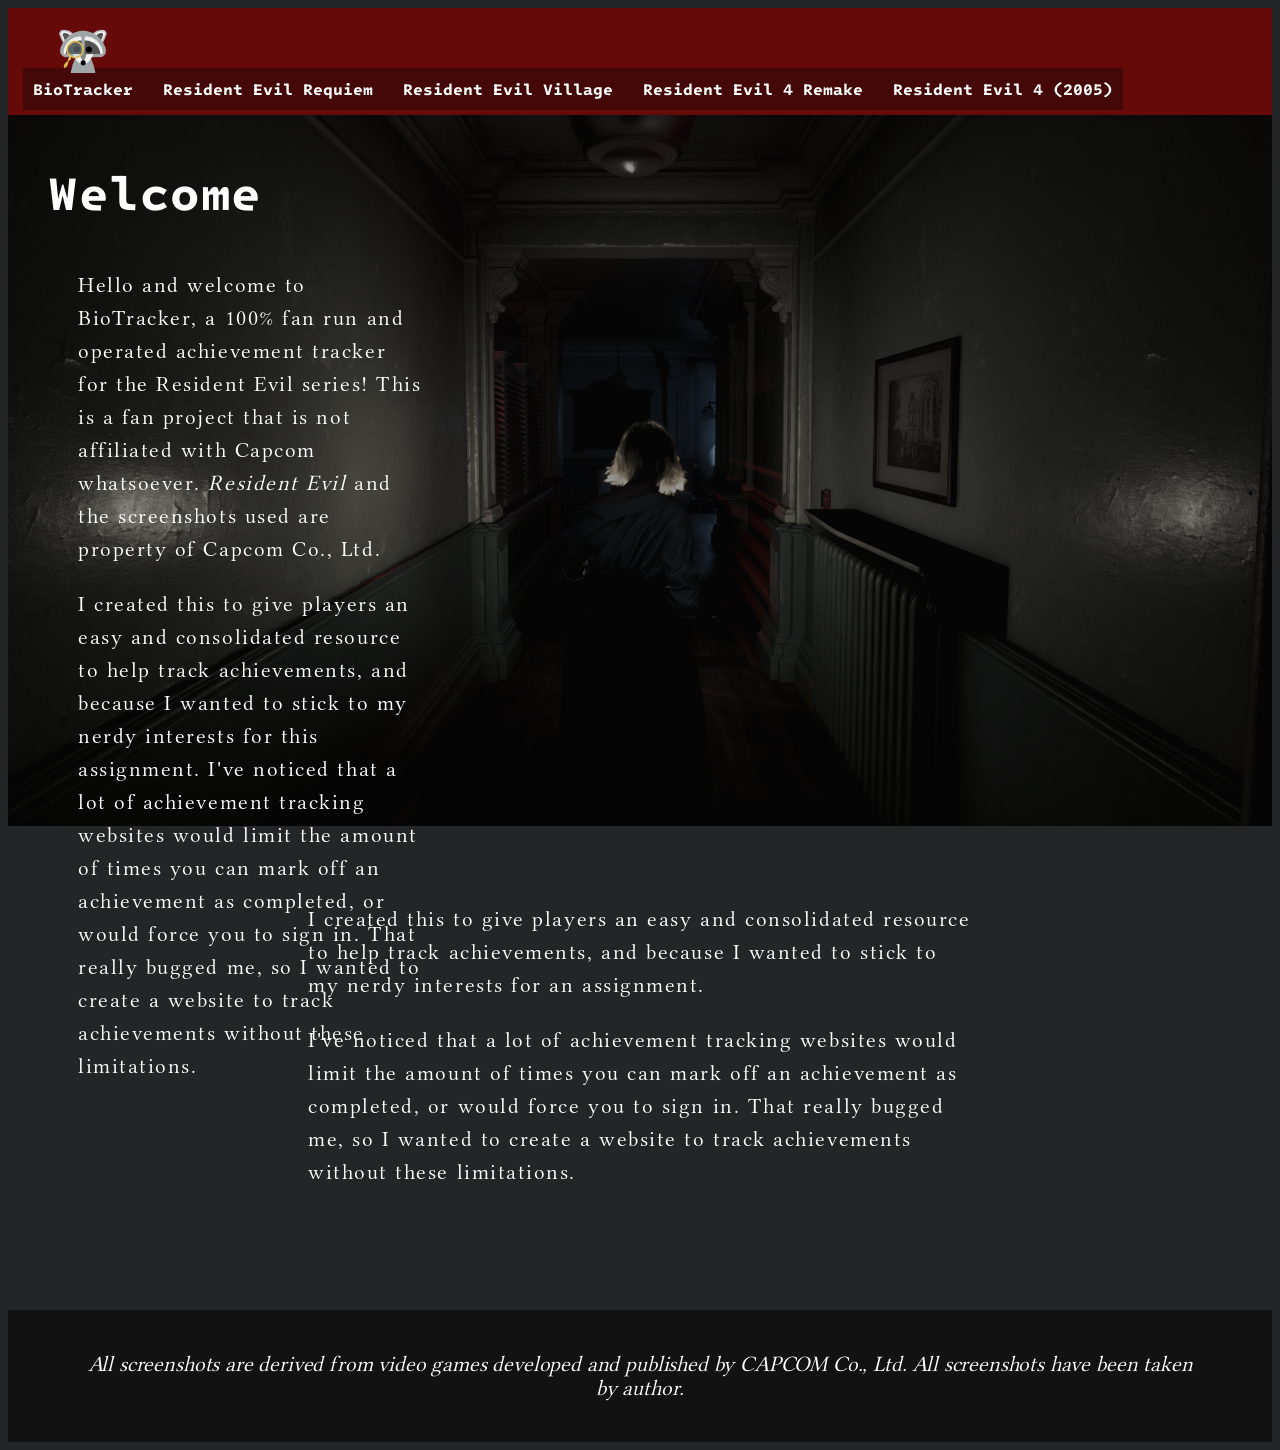
==== index.html @ b5e16012 "Added custom CSS style for improved layout and design in BioTracker, began with index.html" ====
<!doctype html>
<html lang="en">

<head>
    <meta charset="utf-8">
    <title>BioTracker - Home</title>
    <meta name="description" content="Resident Evil Achievement Tracker">
    <meta name="author" content="Emma Delbue">
    <link rel="stylesheet" href="style.css" />
    <link rel="icon" type="image/png" href="favicon_io/favicon.ico">
    <link rel="apple-touch-icon" sizes="180x180" href="/apple-touch-icon.png">
    <link rel="icon" type="image/png" sizes="32x32" href="/favicon-32x32.png">
    <link rel="icon" type="image/png" sizes="16x16" href="/favicon-16x16.png">
    <link rel="manifest" href="/site.webmanifest">
    <link rel="preconnect" href="https://fonts.googleapis.com">
    <link rel="preconnect" href="https://fonts.gstatic.com" crossorigin>
    <link
        href="https://fonts.googleapis.com/css2?family=Intel+One+Mono:ital,wght@0,300..700;1,300..700&family=Libertinus+Serif+Display&display=swap"
        rel="stylesheet">
    <link rel="preconnect" href="https://fonts.googleapis.com">
    <link rel="preconnect" href="https://fonts.gstatic.com" crossorigin>
    <link href="https://fonts.googleapis.com/css2?family=Intel+One+Mono:ital,wght@0,300..700;1,300..700&display=swap"
        rel="stylesheet">
</head>

<body>
    <header>
        <nav>
            <a href="index.html">
                <div class="image-container">
                    <img src="img/D4W Logo-02.png" alt="Home" width="50" height="50" title="Biotracker Home">
                    <div class="text-overlay">BioTracker</div>
                </div>
            </a>
            <a href="rerequiem.html">
                Resident Evil Requiem
            </a>
            <a href="revillage.html">
                Resident Evil Village
            </a>
            <a href="re4remake.html">
                Resident Evil 4 Remake
            </a>
            <a href="re4original.html">
                Resident Evil 4 (2005)
            </a>
        </nav>
    </header>
    <main>

        <div class="image-welcome">
            <img src="img/Index_Display.png" alt="Background description">
            <div class="text-welcome">
                <h2>Welcome</h2>
                <div class="welcome">
                    <p>Hello and welcome to BioTracker, a 100% fan run and operated achievement tracker for the Resident
                        Evil
                        series! This is a fan project that is not affiliated with Capcom whatsoever. <em>Resident
                            Evil</em> and
                        the
                        screenshots used are property of Capcom Co., Ltd.</p>
                    <p>I created this to give players an easy and consolidated resource to help track achievements, and
                        because
                        I
                        wanted to stick to my nerdy interests for this assignment. I've noticed that a lot of
                        achievement
                        tracking
                        websites would limit the amount of times you can mark off an achievement as completed, or would
                        force
                        you to
                        sign in. That really bugged me, so I wanted to create a website to track achievements without
                        these
                        limitations.</p>
                </div>
            </div>
        </div>
        <div class="explanation">
            <p>I created this to give players an easy and consolidated resource to help track achievements, and
                because
                I wanted to stick to my nerdy interests for an assignment.
            </p>
            <p>I've noticed that a lot of achievement tracking websites would limit the amount of times you can
                mark
                off an achievement as completed, or would force you to sign in. That really bugged me, so I
                wanted to
                create a website to track achievements without these limitations.</p>
        </div>
    </main>
    <footer>
        <div class="footer">
            <p>All screenshots are derived from video games developed and published by CAPCOM Co., Ltd.
                All screenshots have been taken by author.</p>
        </div>
    </footer>
</body>
---- style.css ----
/* your styles will go here!! */
html,
body {
    background-color: #242526;
    color: #ffffff;
    min-height: 100%;
    max-width: 100%;
}

header {
    background-color: #650909;
    border: 15px solid #650909;
    display: flex;
    justify-content: space-between;
    align-items: left;
    font-family: "Intel One Mono", monospace;
    font-optical-sizing: auto;
    font-weight: 700;
    font-style: normal;
}

/* Unvisited link */
a:link {
    color: white;
    border: 10px solid #450808;
    background-color: #450808;
    text-decoration: none;
    text-align: center;

}

/* Visited link */
a:visited {
    color: white;
    border: 10px solid #450808;
    text-decoration: none;
    text-align: center;

}

/* Keyboard focus state */
a:focus {
    color: #535453;
    border: 10px solid #d7bd5e;
    background-color: #d7bd5e;
    text-decoration: none;
    text-align: center;

}

/* Mouse hover state */
a:hover {
    color: #535453;
    border: 10px solid #d7bd5e;
    background-color: #d7bd5e;
    text-decoration: none;
    text-align: center;

}

/* Clicking state */
a:active {
    color: #535453;
    border: 10px solid #200303;
    background-color: #200303;
    border-radius: 5px;
    text-decoration: none;
    text-align: center;
}

.text-welcome {
    position: absolute;
    top: 0;
    left: 0;
    width: 100%;
    height: 100%;
    display: flex-start;
    justify-content: center;
    align-items: left;
    background-color: rgba(0, 0, 0, 0.4);
    color: white;
    padding: 0px 800px 20px 20px;
    box-sizing: border-box;
    font-family: "Libertinus Serif Display";
    font-size: 22px;
    font-style: normal;
    font-weight: 400;
    line-height: 33px;
    letter-spacing: 1.54px;
}

.explanation {
    font-family: "Libertinus Serif Display";
    font-size: 22px;
    font-style: normal;
    font-weight: 400;
    line-height: 33px;
    letter-spacing: 1.54px;
    padding: 50px 250px 100px 250px;
}

.image-container {
    position: relative;
    display: inline-block;
    text-decoration: none;
}

.image-welcome {
    position: relative;
    display: inline-block;
    width: 100%;
}

.image-welcome img {
    width: 100%;
    height: auto;
    display: block;

}

.footer {
    padding: 20px 20px 20px 20px;
    text-align: center;
    background-color: #00000080;
    font-family: "Intel One Mono";
    font-size: 16px;
    font-style: italic;
    font-weight: 300;
    line-height: 24px;
    letter-spacing: -0.16px;
    color: var(--white, #FFF);
}

h1 {
    font-family: "Intel One Mono", monospace;
    font-optical-sizing: auto;
    font-weight: 700;
    font-style: normal;
    font-size: 64px;
    padding: 20px;
}

h2 {
    font-family: "Intel One Mono", monospace;
    font-optical-sizing: auto;
    font-weight: 700;
    font-style: normal;
    font-size: 48px;
    padding: 20px;
}

p {
    font-family: "Libertinus Serif Display", system-ui;
    font-size: 22px;
    padding: 0px 50px 0px 50px;
}
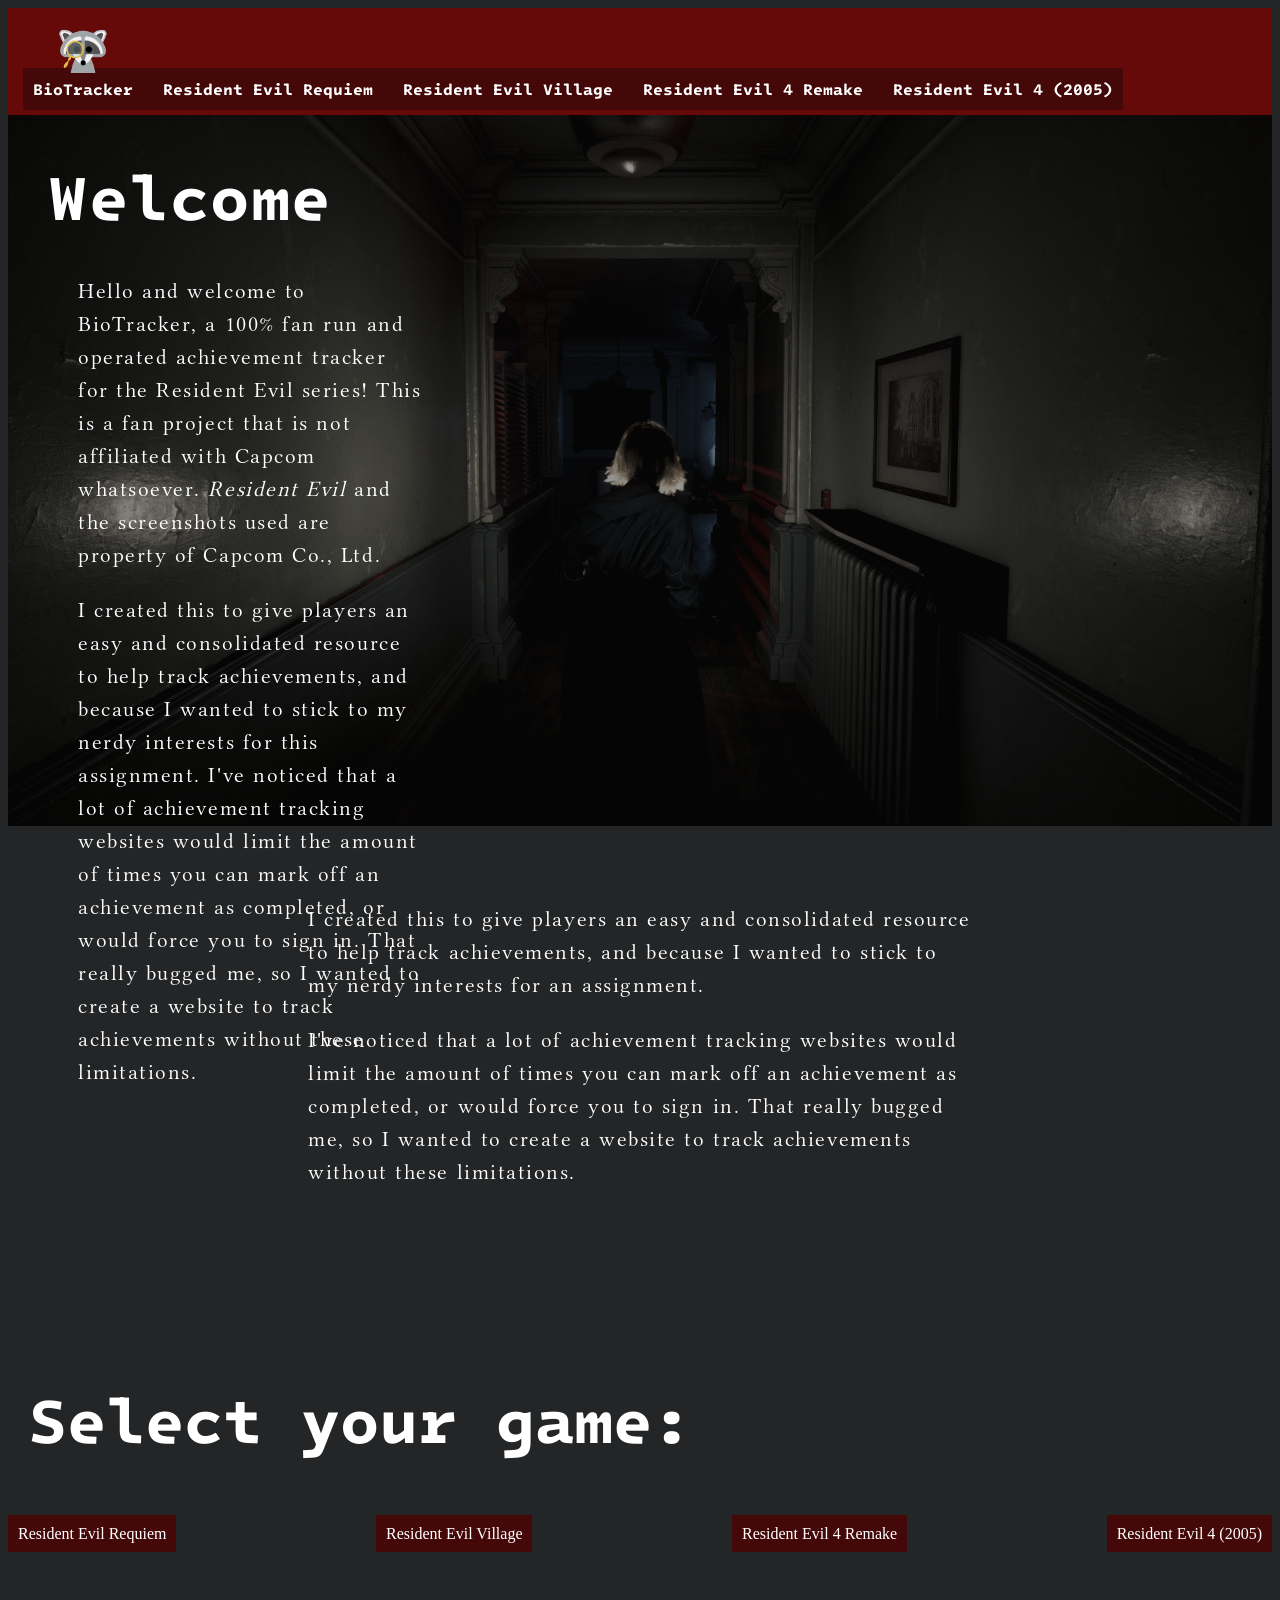
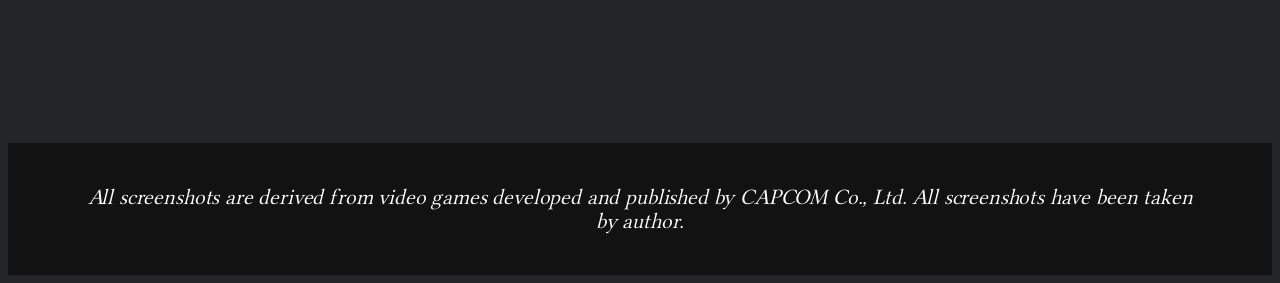
==== commit 7a706841: "Updated all stylesheet links to use local style.css, improved header layout for all HTML pages, adju" ====
--- a/index.html
+++ b/index.html
@@ -51,7 +51,7 @@
         <div class="image-welcome">
             <img src="img/Index_Display.png" alt="Background description">
             <div class="text-welcome">
-                <h2>Welcome</h2>
+                <h1>Welcome</h1>
                 <div class="welcome">
                     <p>Hello and welcome to BioTracker, a 100% fan run and operated achievement tracker for the Resident
                         Evil
@@ -85,6 +85,29 @@
                 wanted to
                 create a website to track achievements without these limitations.</p>
         </div>
+        <h1>Select your game:</h1>
+        <div class='container' id='flex'>
+            <div class='box'>
+                <a href="rerequiem.html">
+                    Resident Evil Requiem
+                </a>
+            </div>
+            <div class='box'>
+                <a href="revillage.html">
+                    Resident Evil Village
+                </a>
+            </div>
+            <div class='box'>
+                <a href="re4remake.html">
+                    Resident Evil 4 Remake
+                </a>
+            </div>
+            <div class='box'>
+                <a href="re4original.html">
+                    Resident Evil 4 (2005)
+                </a>
+            </div>
+        </div>
     </main>
     <footer>
         <div class="footer">
--- a/style.css
+++ b/style.css
@@ -10,9 +10,10 @@
 header {
     background-color: #650909;
     border: 15px solid #650909;
+    min-height: 100%;
+    max-width: 100%;
     display: flex;
     justify-content: space-between;
-    align-items: left;
     font-family: "Intel One Mono", monospace;
     font-optical-sizing: auto;
     font-weight: 700;
@@ -89,6 +90,27 @@
     letter-spacing: 1.54px;
 }
 
+.text-title {
+    position: absolute;
+    top: 0;
+    left: 0;
+    width: 100%;
+    height: 100%;
+    display: flex-start;
+    justify-content: center;
+    align-items: left;
+    background-color: rgba(0, 0, 0, 0.4);
+    color: white;
+    padding: 0px 0px 20px 20px;
+    box-sizing: border-box;
+    font-family: "Libertinus Serif Display";
+    font-size: 22px;
+    font-style: normal;
+    font-weight: 400;
+    line-height: 33px;
+    letter-spacing: 1.54px;
+}
+
 .explanation {
     font-family: "Libertinus Serif Display";
     font-size: 22px;
@@ -118,10 +140,28 @@
 
 }
 
+.container {
+    justify-content: space-between;
+    display: flex;
+}
+
 .footer {
+    margin: 200px 0px 0px 0px;
     padding: 20px 20px 20px 20px;
     text-align: center;
     background-color: #00000080;
+    font-family: "Intel One Mono";
+    font-size: 16px;
+    font-style: italic;
+    font-weight: 300;
+    line-height: 24px;
+    letter-spacing: -0.16px;
+    color: var(--white, #FFF);
+}
+
+figcaption {
+    padding: 20px 20px 20px 20px;
+    text-align: center;
     font-family: "Intel One Mono";
     font-size: 16px;
     font-style: italic;
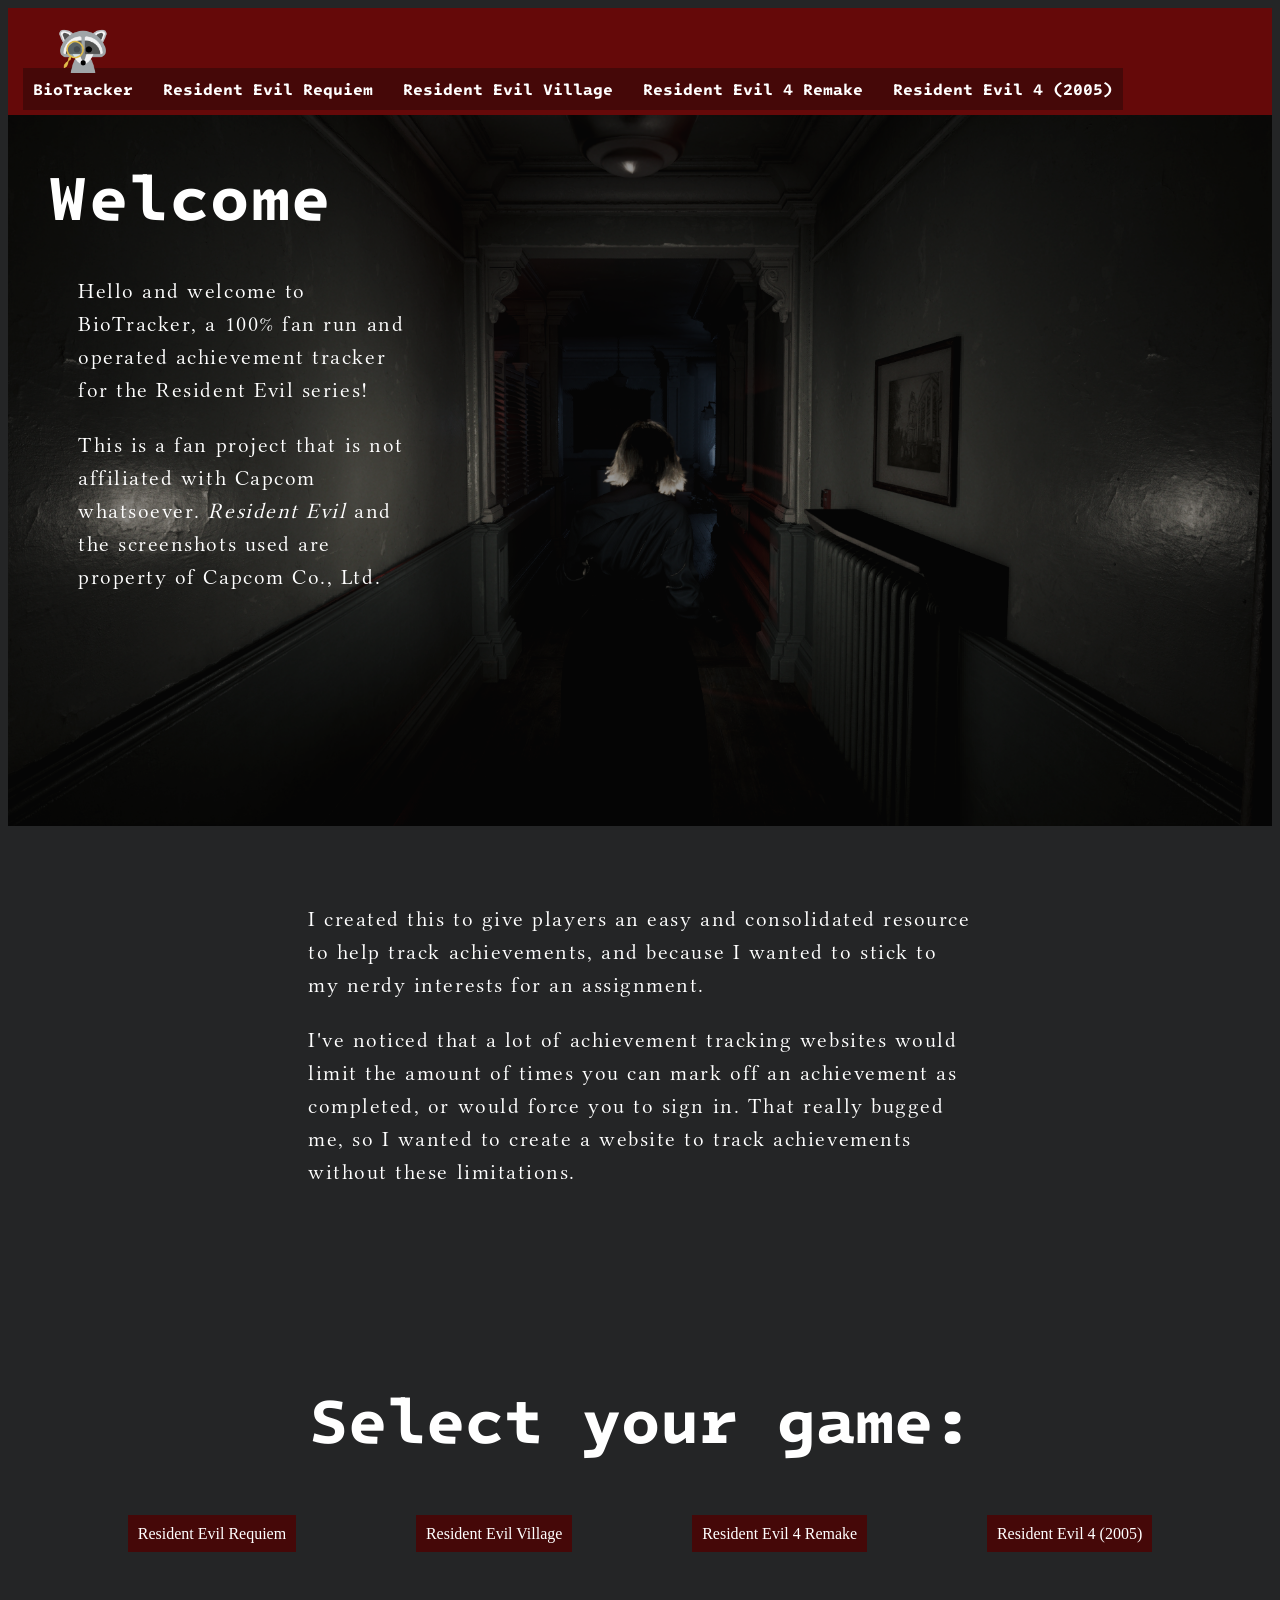
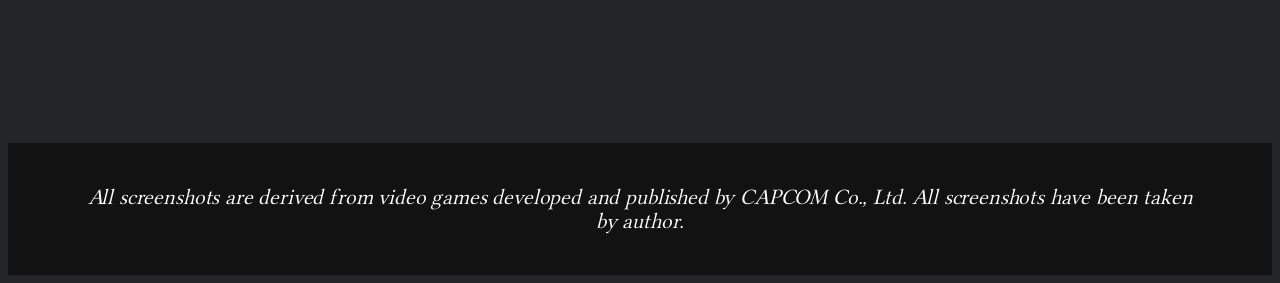
==== commit fa0dc84c: "Refactor HTML structure and improve CSS styles for better layout and design across multiple pages" ====
--- a/index.html
+++ b/index.html
@@ -55,37 +55,20 @@
                 <div class="welcome">
                     <p>Hello and welcome to BioTracker, a 100% fan run and operated achievement tracker for the Resident
                         Evil
-                        series! This is a fan project that is not affiliated with Capcom whatsoever. <em>Resident
-                            Evil</em> and
-                        the
-                        screenshots used are property of Capcom Co., Ltd.</p>
-                    <p>I created this to give players an easy and consolidated resource to help track achievements, and
-                        because
-                        I
-                        wanted to stick to my nerdy interests for this assignment. I've noticed that a lot of
-                        achievement
-                        tracking
-                        websites would limit the amount of times you can mark off an achievement as completed, or would
-                        force
-                        you to
-                        sign in. That really bugged me, so I wanted to create a website to track achievements without
-                        these
-                        limitations.</p>
+                        series!</p>
+                    <p>This is a fan project that is not affiliated with Capcom whatsoever. <em>Resident Evil</em> and
+                        the screenshots used are property of Capcom Co., Ltd.</p>
                 </div>
             </div>
         </div>
         <div class="explanation">
-            <p>I created this to give players an easy and consolidated resource to help track achievements, and
-                because
-                I wanted to stick to my nerdy interests for an assignment.
-            </p>
-            <p>I've noticed that a lot of achievement tracking websites would limit the amount of times you can
-                mark
-                off an achievement as completed, or would force you to sign in. That really bugged me, so I
-                wanted to
-                create a website to track achievements without these limitations.</p>
+            <p>I created this to give players an easy and consolidated resource to help track achievements, and because
+                I wanted to stick to my nerdy interests for an assignment.</p>
+            <p>I've noticed that a lot of achievement tracking websites would limit the amount of times you can mark off
+                an achievement as completed, or would force you to sign in. That really bugged me, so I wanted to create
+                a website to track achievements without these limitations.</p>
         </div>
-        <h1>Select your game:</h1>
+        <h1 class="select">Select your game:</h1>
         <div class='container' id='flex'>
             <div class='box'>
                 <a href="rerequiem.html">
--- a/style.css
+++ b/style.css
@@ -119,6 +119,7 @@
     line-height: 33px;
     letter-spacing: 1.54px;
     padding: 50px 250px 100px 250px;
+
 }
 
 .image-container {
@@ -141,8 +142,18 @@
 }
 
 .container {
-    justify-content: space-between;
+    justify-content: space-evenly;
     display: flex;
+}
+
+.save-cb-state {
+    color: var(--white, #FFF);
+    font-family: "Intel One Mono";
+    font-size: 22px;
+    font-style: normal;
+    font-weight: 600;
+    line-height: 33px;
+    letter-spacing: 1.54px;
 }
 
 .footer {
@@ -150,7 +161,7 @@
     padding: 20px 20px 20px 20px;
     text-align: center;
     background-color: #00000080;
-    font-family: "Intel One Mono";
+    font-family: "Intel One Mono", monospace;
     font-size: 16px;
     font-style: italic;
     font-weight: 300;
@@ -162,7 +173,7 @@
 figcaption {
     padding: 20px 20px 20px 20px;
     text-align: center;
-    font-family: "Intel One Mono";
+    font-family: "Intel One Mono", monospace;
     font-size: 16px;
     font-style: italic;
     font-weight: 300;
@@ -171,7 +182,8 @@
     color: var(--white, #FFF);
 }
 
-h1 {
+.select {
+    text-align: center;
     font-family: "Intel One Mono", monospace;
     font-optical-sizing: auto;
     font-weight: 700;
@@ -180,17 +192,59 @@
     padding: 20px;
 }
 
+h1 {
+    font-family: "Intel One Mono", monospace;
+    font-optical-sizing: auto;
+    font-weight: 700;
+    font-style: normal;
+    font-size: 64px;
+    padding: 20px;
+}
+
 h2 {
     font-family: "Intel One Mono", monospace;
     font-optical-sizing: auto;
     font-weight: 700;
     font-style: normal;
     font-size: 48px;
-    padding: 20px;
+    padding: 40px 0px 0px 50px;
 }
 
 p {
     font-family: "Libertinus Serif Display", system-ui;
     font-size: 22px;
     padding: 0px 50px 0px 50px;
+}
+
+li {
+    color: var(--white, #FFF);
+    font-family: "Libertinus Serif Display";
+    font-size: 16px;
+    font-style: normal;
+    font-weight: 400;
+    line-height: 24px;
+    letter-spacing: 0.96px;
+    margin: 0px 100px 40px 100px;
+}
+
+strong {
+    color: var(--white, #FFF);
+    font-family: "Intel One Mono";
+    font-size: 22px;
+    font-style: normal;
+    font-weight: 600;
+    line-height: 33px;
+    letter-spacing: 1.54px;
+}
+
+label {
+    padding: 0px 70px 0px 90px;
+}
+
+.photo-example {
+    height: 450px;
+    width: auto;
+    display: block;
+    margin-left: auto;
+    margin-right: auto;
 }
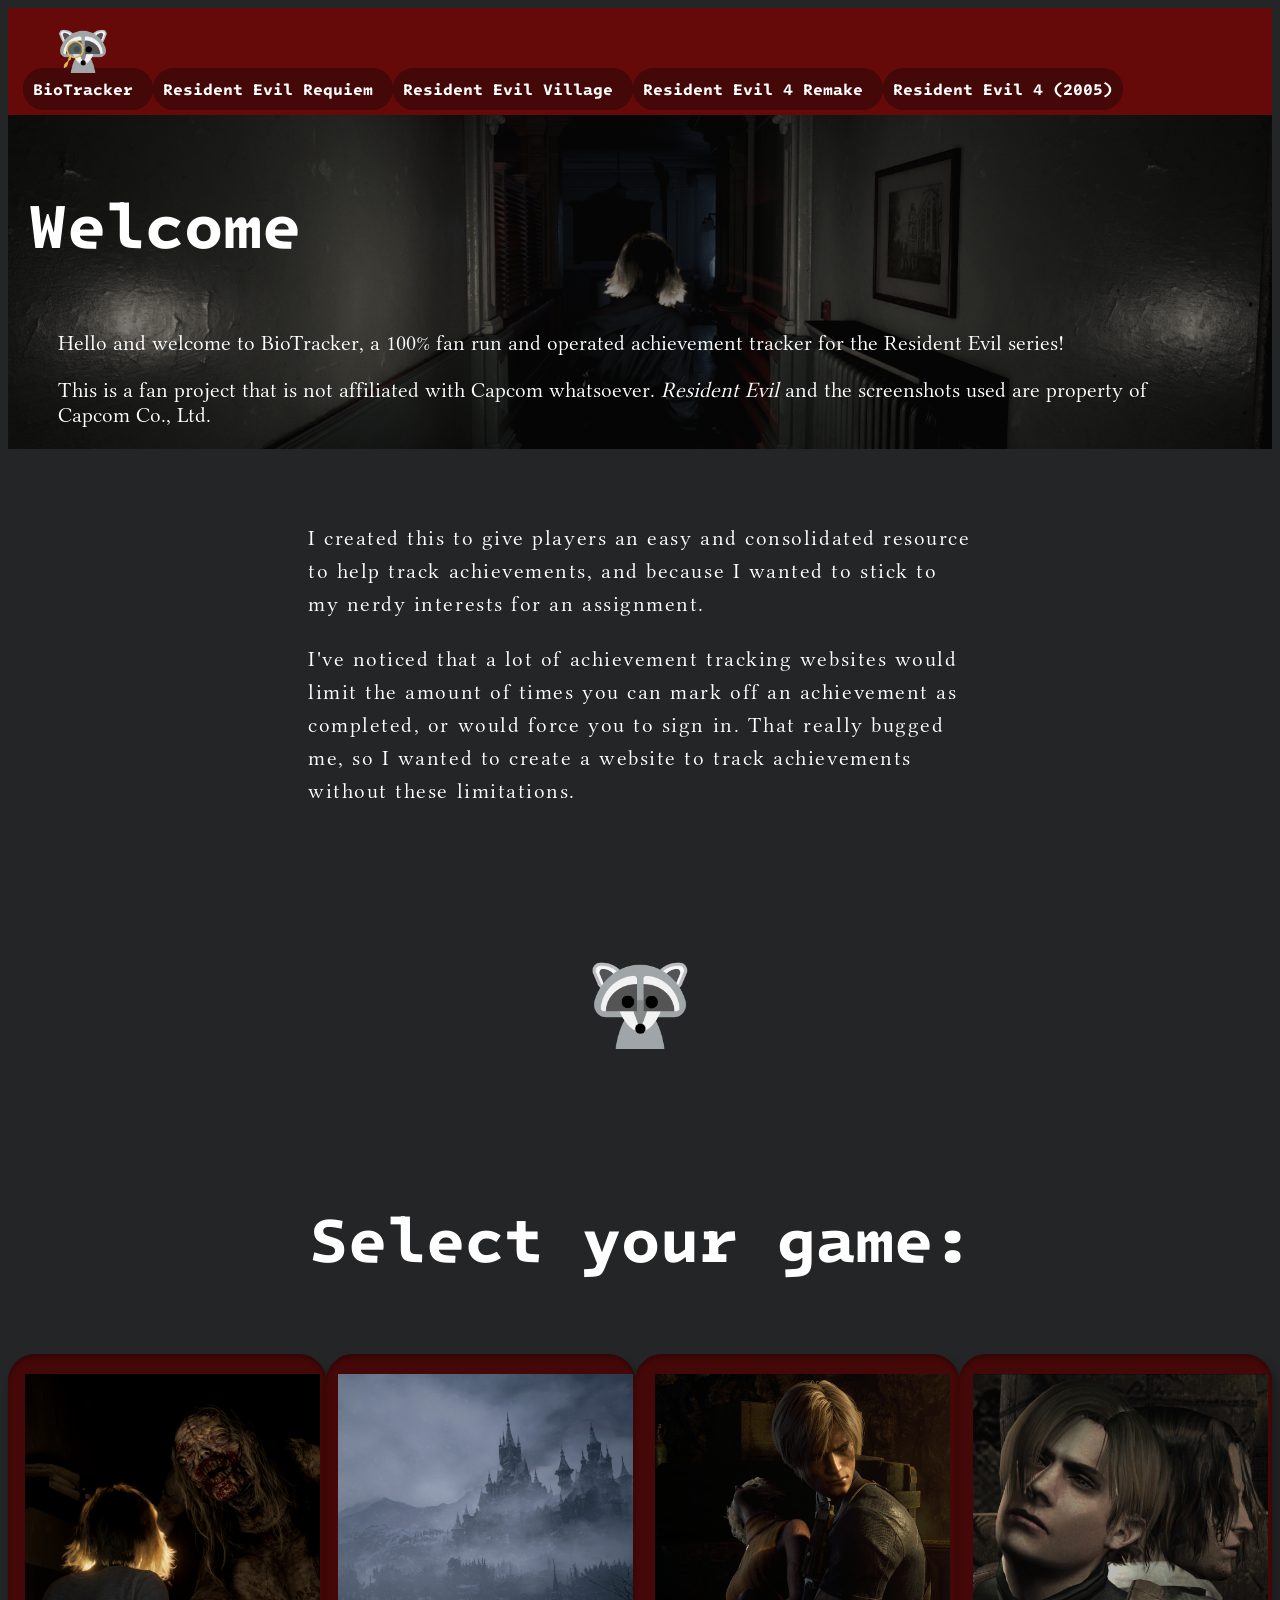
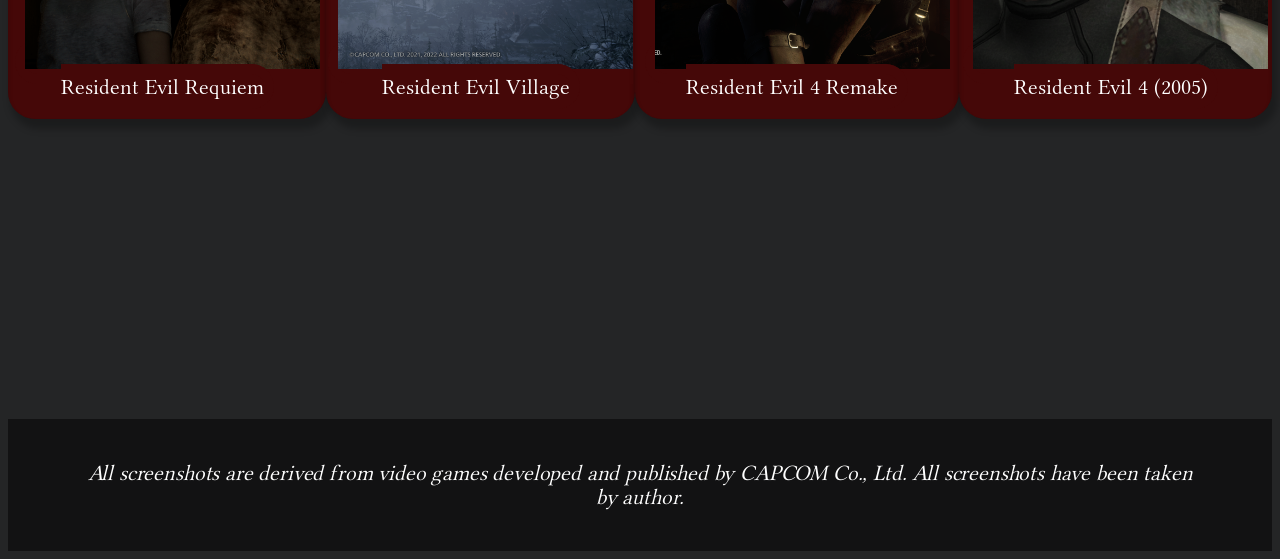
==== commit 1dd006ac: "Add new images for Resident Evil games and update index.html with new game links" ====
--- a/index.html
+++ b/index.html
@@ -49,8 +49,8 @@
     <main>
 
         <div class="image-welcome">
-            <img src="img/Index_Display.png" alt="Background description">
-            <div class="text-welcome">
+         
+           
                 <h1>Welcome</h1>
                 <div class="welcome">
                     <p>Hello and welcome to BioTracker, a 100% fan run and operated achievement tracker for the Resident
@@ -58,7 +58,7 @@
                         series!</p>
                     <p>This is a fan project that is not affiliated with Capcom whatsoever. <em>Resident Evil</em> and
                         the screenshots used are property of Capcom Co., Ltd.</p>
-                </div>
+          
             </div>
         </div>
         <div class="explanation">
@@ -68,29 +68,40 @@
                 an achievement as completed, or would force you to sign in. That really bugged me, so I wanted to create
                 a website to track achievements without these limitations.</p>
         </div>
+        <img src="img/D4W Logo-01.png" width="100" height="100" class="logodisplay">
         <h1 class="select">Select your game:</h1>
-        <div class='container' id='flex'>
+        <div class='container-img' id='flex'>
             <div class='box'>
                 <a href="rerequiem.html">
+                    <img src="img/Indexkey_rerequiem.png"
+                        alt="Grace Ashcroft with her back facing the camera staring at a large mutated bioweapon called The Girl."
+                        width="295" />
                     Resident Evil Requiem
                 </a>
             </div>
             <div class='box'>
                 <a href="revillage.html">
+                    <img src="img/Indexkey_revillage.png"
+                        alt="Landscape of a snowy mountain range with a castle to the right." width="295" />
                     Resident Evil Village
                 </a>
             </div>
             <div class='box'>
                 <a href="re4remake.html">
+                    <img src="img/Indexkey_re4r.png"
+                        alt="Resident Evil 4 Remake's Leon Kennedy carrying a passed out Ashley Graham." width="295" />
                     Resident Evil 4 Remake
                 </a>
             </div>
             <div class='box'>
                 <a href="re4original.html">
+                    <img src="img/Indexkey_re4og.png" alt="Leon Kennedy with his back pressed against Luis Sera."
+                        width="295" />
                     Resident Evil 4 (2005)
                 </a>
             </div>
         </div>
+
     </main>
     <footer>
         <div class="footer">
--- a/style.css
+++ b/style.css
@@ -27,7 +27,7 @@
     background-color: #450808;
     text-decoration: none;
     text-align: center;
-
+    border-radius: 27px 27px 27px 27px;
 }
 
 /* Visited link */
@@ -36,7 +36,6 @@
     border: 10px solid #450808;
     text-decoration: none;
     text-align: center;
-
 }
 
 /* Keyboard focus state */
@@ -46,7 +45,6 @@
     background-color: #d7bd5e;
     text-decoration: none;
     text-align: center;
-
 }
 
 /* Mouse hover state */
@@ -56,7 +54,6 @@
     background-color: #d7bd5e;
     text-decoration: none;
     text-align: center;
-
 }
 
 /* Clicking state */
@@ -67,9 +64,39 @@
     border-radius: 5px;
     text-decoration: none;
     text-align: center;
+    border-radius: 27px 27px 27px 27px;
+
+}
+
+.image-welcome {
+    background: linear-gradient(0deg, rgba(0, 0, 0, 0.45) 0%, rgba(0, 0, 0, 0.45) 100%), url('img/Index_Display.png') lightgray 50% / cover no-repeat;
+    width: 100%;
+    display: flex;
+    justify-content: center;
 }
 
 .text-welcome {
+    position: absolute;
+    top: 0;
+    left: 0;
+    width: 100%;
+    height: 100%;
+
+    align-items: left;
+    background-color: rgba(0, 0, 0, 0.4);
+    color: white;
+    padding: 0px 800px 20px 20px;
+    box-sizing: border-box;
+    font-family: "Libertinus Serif Display";
+    font-size: 22px;
+    font-style: normal;
+    font-weight: 400;
+    line-height: 33px;
+    letter-spacing: 1.54px;
+
+}
+
+.text-title {
     position: absolute;
     top: 0;
     left: 0;
@@ -80,27 +107,6 @@
     align-items: left;
     background-color: rgba(0, 0, 0, 0.4);
     color: white;
-    padding: 0px 800px 20px 20px;
-    box-sizing: border-box;
-    font-family: "Libertinus Serif Display";
-    font-size: 22px;
-    font-style: normal;
-    font-weight: 400;
-    line-height: 33px;
-    letter-spacing: 1.54px;
-}
-
-.text-title {
-    position: absolute;
-    top: 0;
-    left: 0;
-    width: 100%;
-    height: 100%;
-    display: flex-start;
-    justify-content: center;
-    align-items: left;
-    background-color: rgba(0, 0, 0, 0.4);
-    color: white;
     padding: 0px 0px 20px 20px;
     box-sizing: border-box;
     font-family: "Libertinus Serif Display";
@@ -119,7 +125,6 @@
     line-height: 33px;
     letter-spacing: 1.54px;
     padding: 50px 250px 100px 250px;
-
 }
 
 .image-container {
@@ -138,12 +143,28 @@
     width: 100%;
     height: auto;
     display: block;
-
 }
 
 .container {
     justify-content: space-evenly;
     display: flex;
+}
+
+.container-img {
+    display: flex;
+    align-items: center;
+    justify-content: center;
+    text-align: center;
+    padding: 10px 0px 100px 0px;
+    font-family: "Libertinus Serif Display", system-ui;
+    font-size: 22px;
+}
+
+.box {
+    border-radius: 27px 27px 27px 27px;
+    background: #450808;
+    box-shadow: 0 4px 4px 0 rgba(0, 0, 0, 0.25) inset, 4px 8px 7.3px 2px rgba(0, 0, 0, 0.25);
+    padding: 20px 0px 20px 0px;
 }
 
 .save-cb-state {
@@ -189,7 +210,14 @@
     font-weight: 700;
     font-style: normal;
     font-size: 64px;
-    padding: 20px;
+    padding: 80px 0px 20px 0px;
+}
+
+.logodisplay {
+    display: block;
+    margin-left: auto;
+    margin-right: auto;
+    padding: 20px 0px 20px 0px;
 }
 
 h1 {
@@ -207,7 +235,7 @@
     font-weight: 700;
     font-style: normal;
     font-size: 48px;
-    padding: 40px 0px 0px 50px;
+    padding: 40px 0px 0px 100px;
 }
 
 p {
@@ -224,7 +252,7 @@
     font-weight: 400;
     line-height: 24px;
     letter-spacing: 0.96px;
-    margin: 0px 100px 40px 100px;
+    margin: 0px 200px 40px 200px;
 }
 
 strong {
@@ -238,7 +266,7 @@
 }
 
 label {
-    padding: 0px 70px 0px 90px;
+    padding: 0px 180px 0px 180px;
 }
 
 .photo-example {
@@ -247,4 +275,11 @@
     display: block;
     margin-left: auto;
     margin-right: auto;
+}
+
+input[type="checkbox"] {
+    width: 18px;
+    height: 18px;
+    accent-color: #d7bd5e;
+    cursor: pointer;
 }
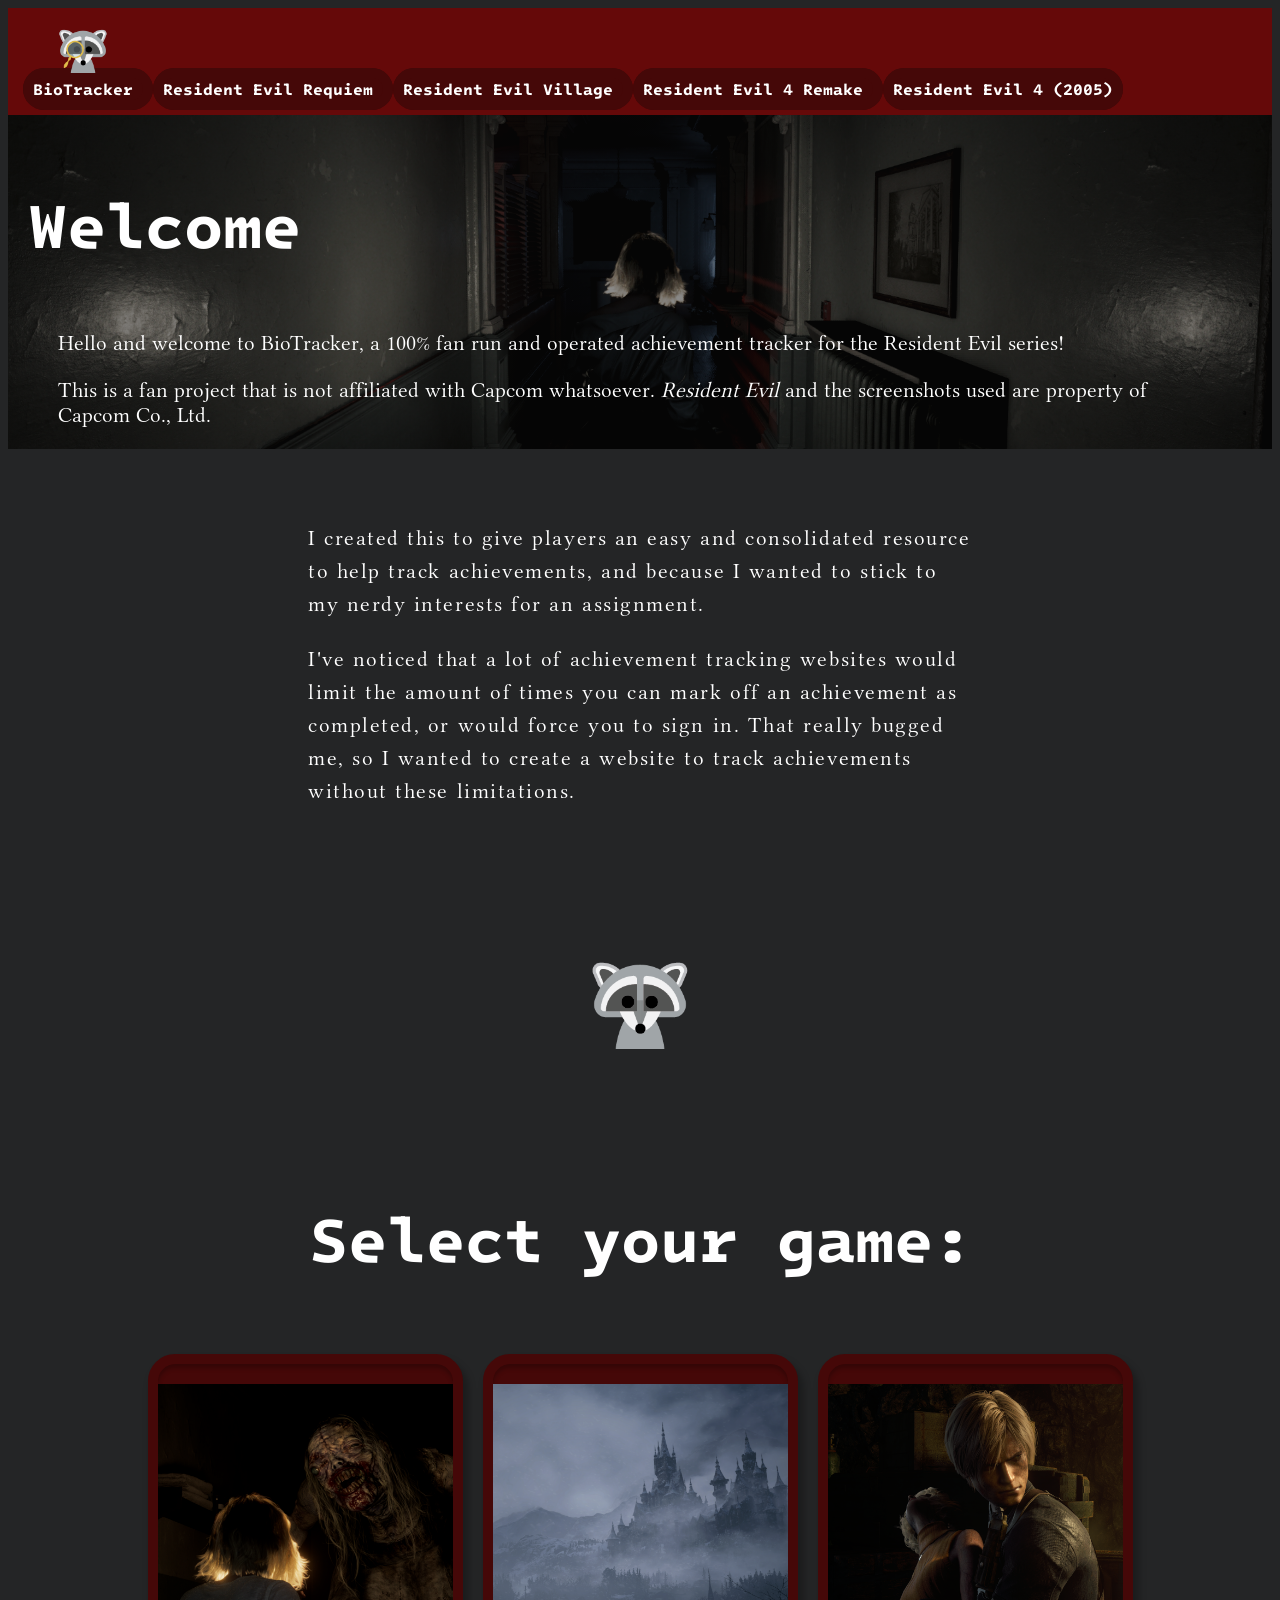
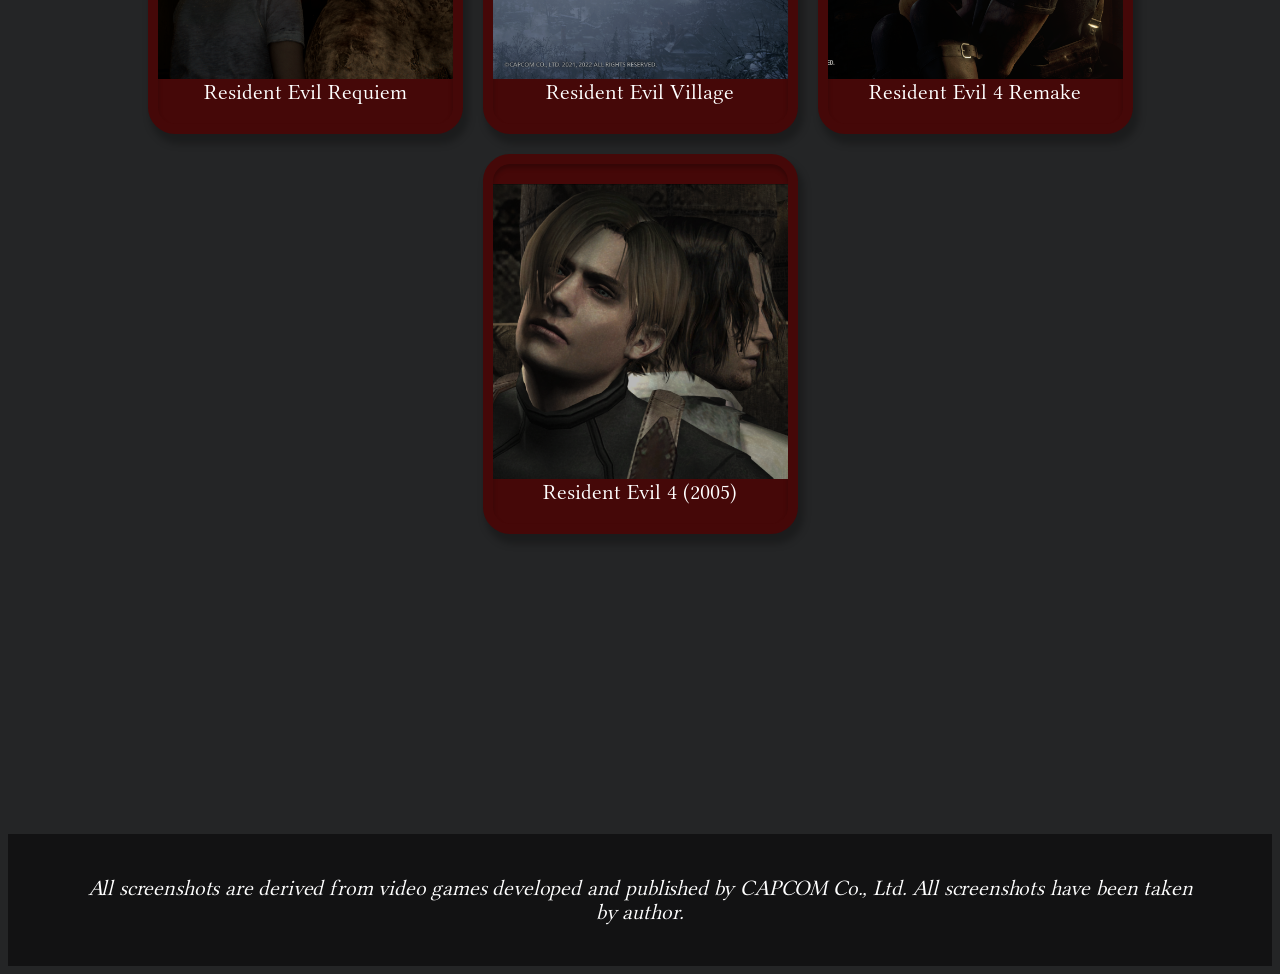
==== commit d6c4e86a: "Refactor index.html and style.css for improved layout and responsiveness of game selection boxes" ====
--- a/index.html
+++ b/index.html
@@ -71,30 +71,29 @@
         <img src="img/D4W Logo-01.png" width="100" height="100" class="logodisplay">
         <h1 class="select">Select your game:</h1>
         <div class='container-img' id='flex'>
-            <div class='box'>
-                <a href="rerequiem.html">
+     
+                <a class='box' href="rerequiem.html">
                     <img src="img/Indexkey_rerequiem.png"
                         alt="Grace Ashcroft with her back facing the camera staring at a large mutated bioweapon called The Girl."
                         width="295" />
                     Resident Evil Requiem
                 </a>
-            </div>
-            <div class='box'>
-                <a href="revillage.html">
+     
+           
+                <a class='box' href="revillage.html">
                     <img src="img/Indexkey_revillage.png"
                         alt="Landscape of a snowy mountain range with a castle to the right." width="295" />
                     Resident Evil Village
                 </a>
-            </div>
-            <div class='box'>
-                <a href="re4remake.html">
+   
+           
+                <a class='box' href="re4remake.html">
                     <img src="img/Indexkey_re4r.png"
                         alt="Resident Evil 4 Remake's Leon Kennedy carrying a passed out Ashley Graham." width="295" />
                     Resident Evil 4 Remake
                 </a>
-            </div>
-            <div class='box'>
-                <a href="re4original.html">
+        
+                    <a class='box' href="re4original.html">
                     <img src="img/Indexkey_re4og.png" alt="Leon Kennedy with his back pressed against Luis Sera."
                         width="295" />
                     Resident Evil 4 (2005)
--- a/style.css
+++ b/style.css
@@ -148,6 +148,7 @@
 .container {
     justify-content: space-evenly;
     display: flex;
+    
 }
 
 .container-img {
@@ -158,6 +159,8 @@
     padding: 10px 0px 100px 0px;
     font-family: "Libertinus Serif Display", system-ui;
     font-size: 22px;
+    flex-wrap: wrap;
+    gap:20px;
 }
 
 .box {
@@ -165,6 +168,9 @@
     background: #450808;
     box-shadow: 0 4px 4px 0 rgba(0, 0, 0, 0.25) inset, 4px 8px 7.3px 2px rgba(0, 0, 0, 0.25);
     padding: 20px 0px 20px 0px;
+    display: flex;
+    flex-direction: column;
+    transition: background 0.5s ease;
 }
 
 .save-cb-state {
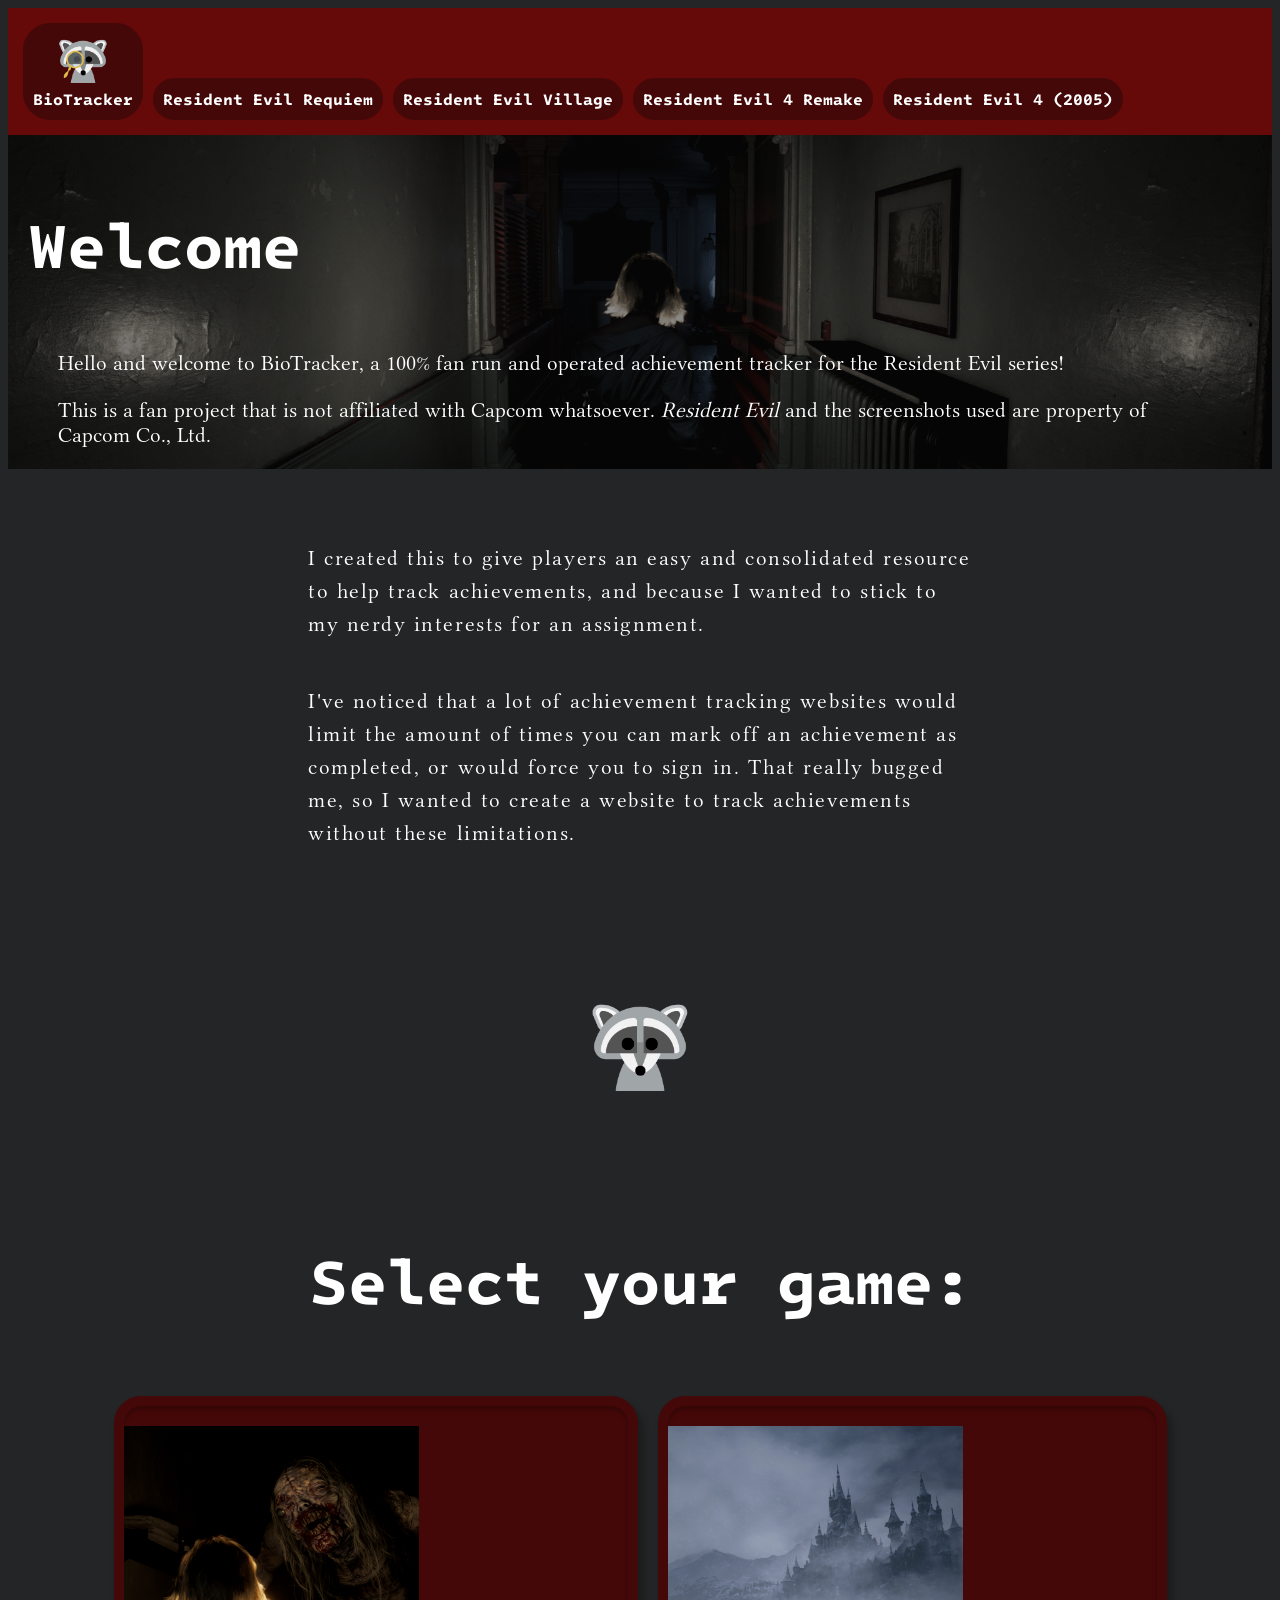
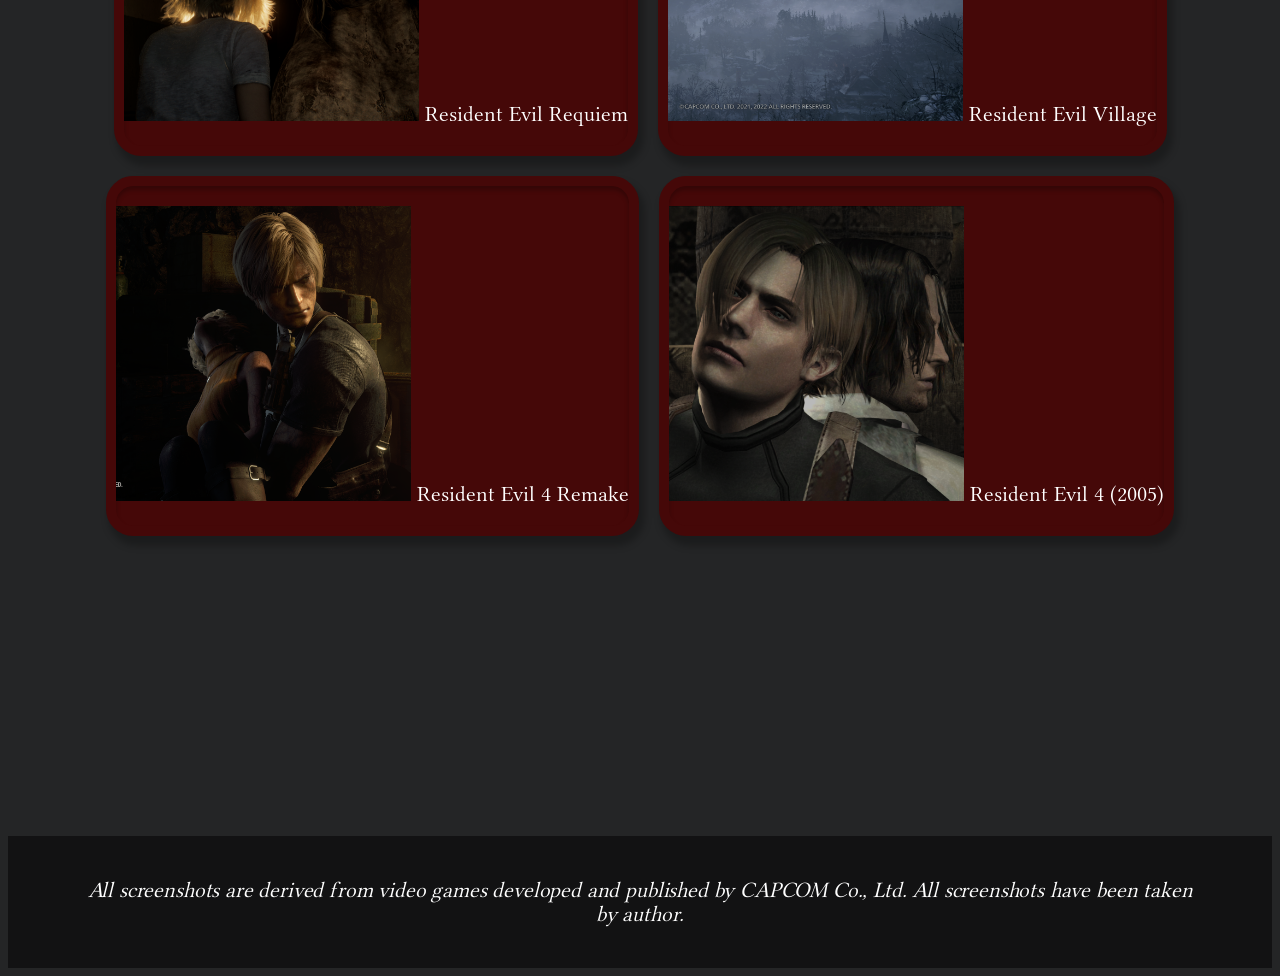
==== commit d11634be: "Reorganizing CSS order to create a cleaner to navigate code" ====
--- a/index.html
+++ b/index.html
@@ -49,8 +49,6 @@
     <main>
 
         <div class="image-welcome">
-         
-           
                 <h1>Welcome</h1>
                 <div class="welcome">
                     <p>Hello and welcome to BioTracker, a 100% fan run and operated achievement tracker for the Resident
--- a/style.css
+++ b/style.css
@@ -20,6 +20,12 @@
     font-style: normal;
 }
 
+.image-container {
+    position: relative;
+    display: inline-block;
+    text-decoration: none;
+}
+
 /* Unvisited link */
 a:link {
     color: white;
@@ -28,6 +34,8 @@
     text-decoration: none;
     text-align: center;
     border-radius: 27px 27px 27px 27px;
+    display: inline flow-root;
+
 }
 
 /* Visited link */
@@ -68,55 +76,7 @@
 
 }
 
-.image-welcome {
-    background: linear-gradient(0deg, rgba(0, 0, 0, 0.45) 0%, rgba(0, 0, 0, 0.45) 100%), url('img/Index_Display.png') lightgray 50% / cover no-repeat;
-    width: 100%;
-    display: flex;
-    justify-content: center;
-}
-
-.text-welcome {
-    position: absolute;
-    top: 0;
-    left: 0;
-    width: 100%;
-    height: 100%;
-
-    align-items: left;
-    background-color: rgba(0, 0, 0, 0.4);
-    color: white;
-    padding: 0px 800px 20px 20px;
-    box-sizing: border-box;
-    font-family: "Libertinus Serif Display";
-    font-size: 22px;
-    font-style: normal;
-    font-weight: 400;
-    line-height: 33px;
-    letter-spacing: 1.54px;
-
-}
-
-.text-title {
-    position: absolute;
-    top: 0;
-    left: 0;
-    width: 100%;
-    height: 100%;
-    display: flex-start;
-    justify-content: center;
-    align-items: left;
-    background-color: rgba(0, 0, 0, 0.4);
-    color: white;
-    padding: 0px 0px 20px 20px;
-    box-sizing: border-box;
-    font-family: "Libertinus Serif Display";
-    font-size: 22px;
-    font-style: normal;
-    font-weight: 400;
-    line-height: 33px;
-    letter-spacing: 1.54px;
-}
-
+/* Index Only BEGIN */
 .explanation {
     font-family: "Libertinus Serif Display";
     font-size: 22px;
@@ -125,30 +85,7 @@
     line-height: 33px;
     letter-spacing: 1.54px;
     padding: 50px 250px 100px 250px;
-}
-
-.image-container {
-    position: relative;
-    display: inline-block;
-    text-decoration: none;
-}
-
-.image-welcome {
-    position: relative;
-    display: inline-block;
-    width: 100%;
-}
-
-.image-welcome img {
-    width: 100%;
-    height: auto;
-    display: block;
-}
-
-.container {
-    justify-content: space-evenly;
-    display: flex;
-    
+    display: grid;
 }
 
 .container-img {
@@ -173,42 +110,6 @@
     transition: background 0.5s ease;
 }
 
-.save-cb-state {
-    color: var(--white, #FFF);
-    font-family: "Intel One Mono";
-    font-size: 22px;
-    font-style: normal;
-    font-weight: 600;
-    line-height: 33px;
-    letter-spacing: 1.54px;
-}
-
-.footer {
-    margin: 200px 0px 0px 0px;
-    padding: 20px 20px 20px 20px;
-    text-align: center;
-    background-color: #00000080;
-    font-family: "Intel One Mono", monospace;
-    font-size: 16px;
-    font-style: italic;
-    font-weight: 300;
-    line-height: 24px;
-    letter-spacing: -0.16px;
-    color: var(--white, #FFF);
-}
-
-figcaption {
-    padding: 20px 20px 20px 20px;
-    text-align: center;
-    font-family: "Intel One Mono", monospace;
-    font-size: 16px;
-    font-style: italic;
-    font-weight: 300;
-    line-height: 24px;
-    letter-spacing: -0.16px;
-    color: var(--white, #FFF);
-}
-
 .select {
     text-align: center;
     font-family: "Intel One Mono", monospace;
@@ -225,54 +126,72 @@
     margin-right: auto;
     padding: 20px 0px 20px 0px;
 }
-
-h1 {
-    font-family: "Intel One Mono", monospace;
-    font-optical-sizing: auto;
-    font-weight: 700;
-    font-style: normal;
-    font-size: 64px;
-    padding: 20px;
-}
-
-h2 {
-    font-family: "Intel One Mono", monospace;
-    font-optical-sizing: auto;
-    font-weight: 700;
-    font-style: normal;
-    font-size: 48px;
-    padding: 40px 0px 0px 100px;
-}
-
-p {
-    font-family: "Libertinus Serif Display", system-ui;
-    font-size: 22px;
-    padding: 0px 50px 0px 50px;
-}
-
-li {
-    color: var(--white, #FFF);
-    font-family: "Libertinus Serif Display";
-    font-size: 16px;
-    font-style: normal;
-    font-weight: 400;
-    line-height: 24px;
-    letter-spacing: 0.96px;
-    margin: 0px 200px 40px 200px;
-}
-
-strong {
-    color: var(--white, #FFF);
-    font-family: "Intel One Mono";
-    font-size: 22px;
-    font-style: normal;
-    font-weight: 600;
-    line-height: 33px;
-    letter-spacing: 1.54px;
-}
-
-label {
-    padding: 0px 180px 0px 180px;
+/* Index Only END */
+
+.image-welcome {
+    background: linear-gradient(0deg, rgba(0, 0, 0, 0.45) 0%, rgba(0, 0, 0, 0.45) 100%), url('img/Index_Display.png') lightgray 50% / cover no-repeat;
+    width: 100%;
+    display: flex;
+    justify-content: center;
+}
+
+/* NOT REAL DELETE */
+.text-welcome {
+    position: absolute;
+    top: 0;
+    left: 0;
+    width: 100%;
+    height: 100%;
+    align-items: left;
+    background-color: rgba(0, 0, 0, 0.4);
+    color: white;
+    padding: 0px 800px 20px 20px;
+    box-sizing: border-box;
+    font-family: "Libertinus Serif Display";
+    font-size: 22px;
+    font-style: normal;
+    font-weight: 400;
+    line-height: 33px;
+    letter-spacing: 1.54px;
+}
+
+/* RE Biotracker Title */
+.text-title {
+    position: absolute;
+    top: 0;
+    left: 0;
+    width: 100%;
+    height: 100%;
+    display: flex;
+    align-items: left;
+    background-color: rgba(0, 0, 0, 0.4);
+    color: white;
+    padding: 0px 0px 20px 20px;
+    box-sizing: border-box;
+    font-family: "Libertinus Serif Display";
+    font-size: 22px;
+    font-style: normal;
+    font-weight: 400;
+    line-height: 33px;
+    letter-spacing: 1.54px;
+}
+
+.image-welcome {
+    position: relative;
+    display: inline-block;
+    width: 100%;
+}
+
+.image-welcome img {
+    width: 100%;
+    height: auto;
+    display: block;
+}
+
+/* For multiple image examples */
+.container {
+    justify-content: space-evenly;
+    display: flex;
 }
 
 .photo-example {
@@ -283,6 +202,92 @@
     margin-right: auto;
 }
 
+.save-cb-state {
+    color: var(--white, #FFF);
+    font-family: "Intel One Mono";
+    font-size: 22px;
+    font-style: normal;
+    font-weight: 600;
+    line-height: 33px;
+    letter-spacing: 1.54px;
+}
+
+.footer {
+    margin: 200px 0px 0px 0px;
+    padding: 20px 20px 20px 20px;
+    text-align: center;
+    background-color: #00000080;
+    font-family: "Intel One Mono", monospace;
+    font-size: 16px;
+    font-style: italic;
+    font-weight: 300;
+    line-height: 24px;
+    letter-spacing: -0.16px;
+    color: var(--white, #FFF);
+}
+
+figcaption {
+    padding: 20px 20px 20px 20px;
+    text-align: center;
+    font-family: "Intel One Mono", monospace;
+    font-size: 16px;
+    font-style: italic;
+    font-weight: 300;
+    line-height: 24px;
+    letter-spacing: -0.16px;
+    color: var(--white, #FFF);
+}
+
+
+h1 {
+    font-family: "Intel One Mono", monospace;
+    font-optical-sizing: auto;
+    font-weight: 700;
+    font-style: normal;
+    font-size: 64px;
+    padding: 20px;
+}
+
+h2 {
+    font-family: "Intel One Mono", monospace;
+    font-optical-sizing: auto;
+    font-weight: 700;
+    font-style: normal;
+    font-size: 48px;
+    padding: 40px 0px 0px 100px;
+}
+
+p {
+    font-family: "Libertinus Serif Display", system-ui;
+    font-size: 22px;
+    padding: 0px 50px 0px 50px;
+}
+
+li {
+    color: var(--white, #FFF);
+    font-family: "Libertinus Serif Display";
+    font-size: 16px;
+    font-style: normal;
+    font-weight: 400;
+    line-height: 24px;
+    letter-spacing: 0.96px;
+    margin: 0px 200px 40px 200px;
+}
+
+strong {
+    color: var(--white, #FFF);
+    font-family: "Intel One Mono";
+    font-size: 22px;
+    font-style: normal;
+    font-weight: 600;
+    line-height: 33px;
+    letter-spacing: 1.54px;
+}
+
+label {
+    padding: 0px 180px 0px 180px;
+}
+
 input[type="checkbox"] {
     width: 18px;
     height: 18px;
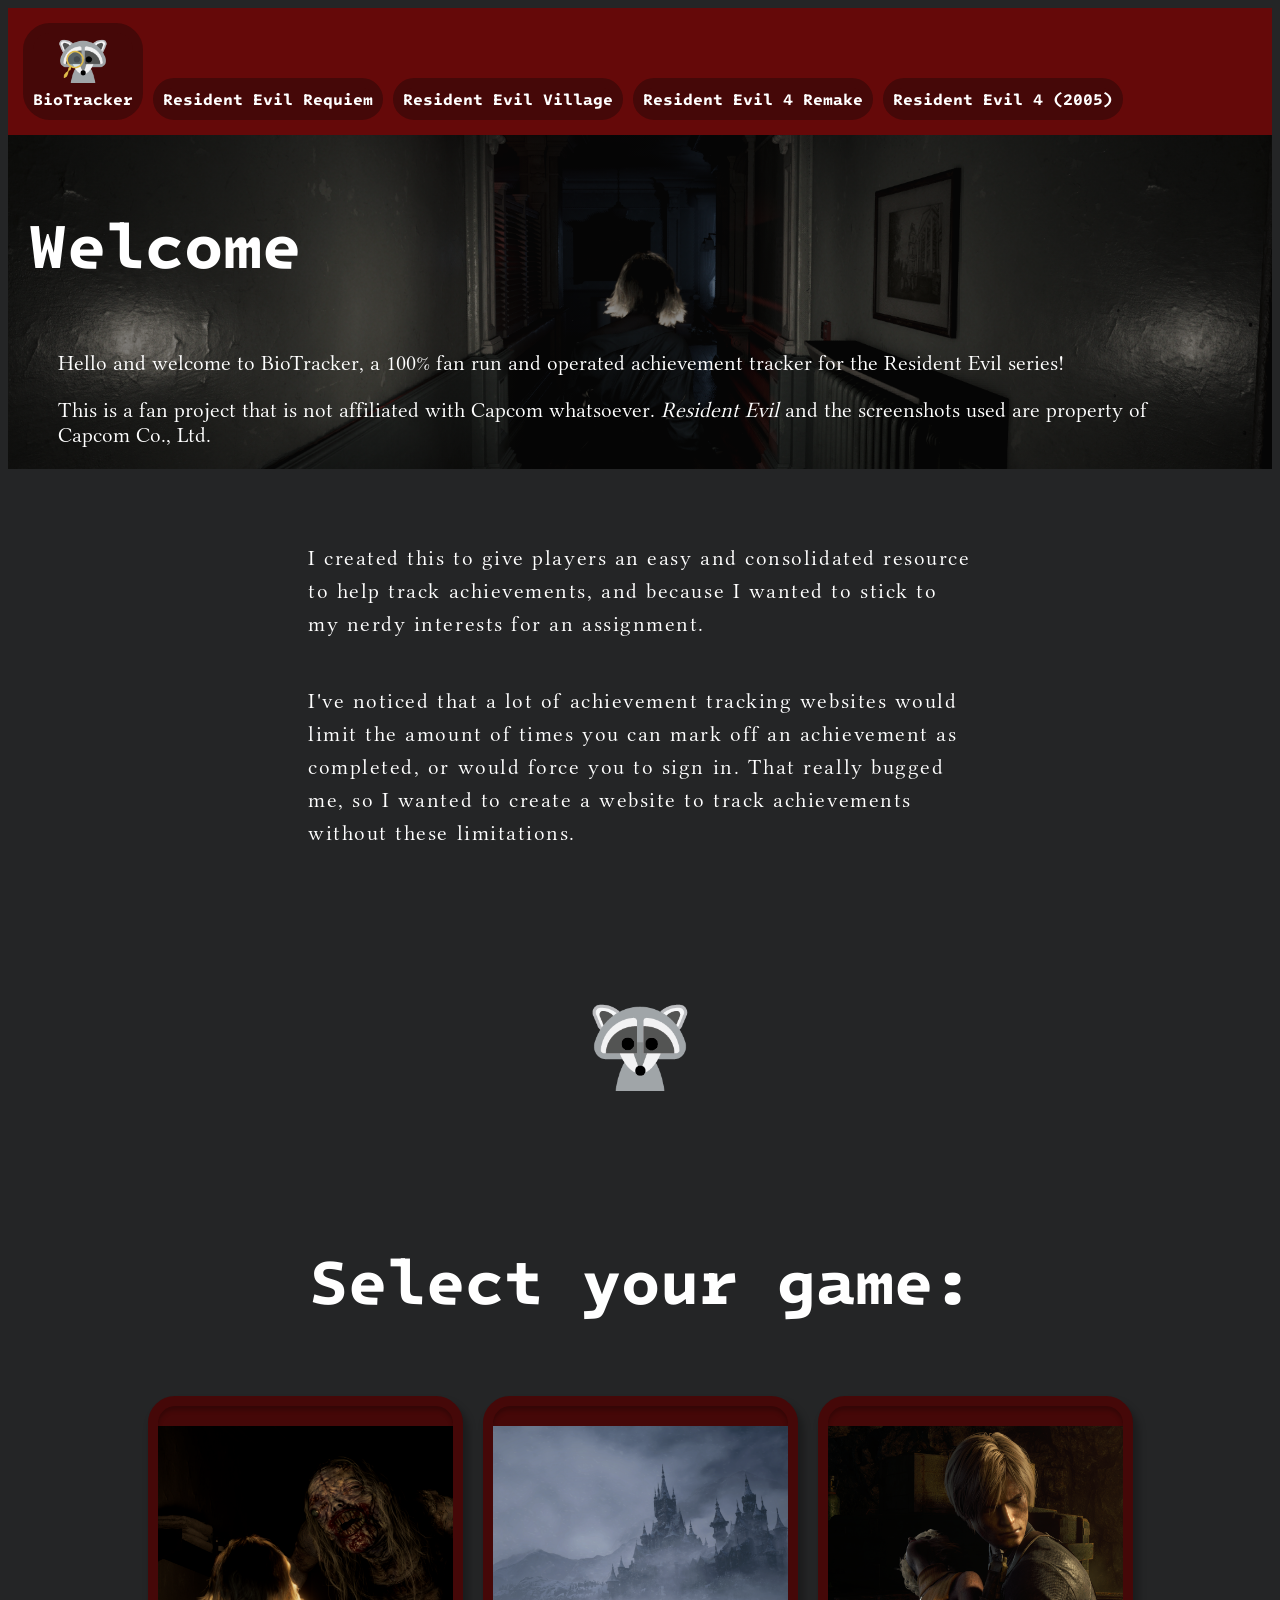
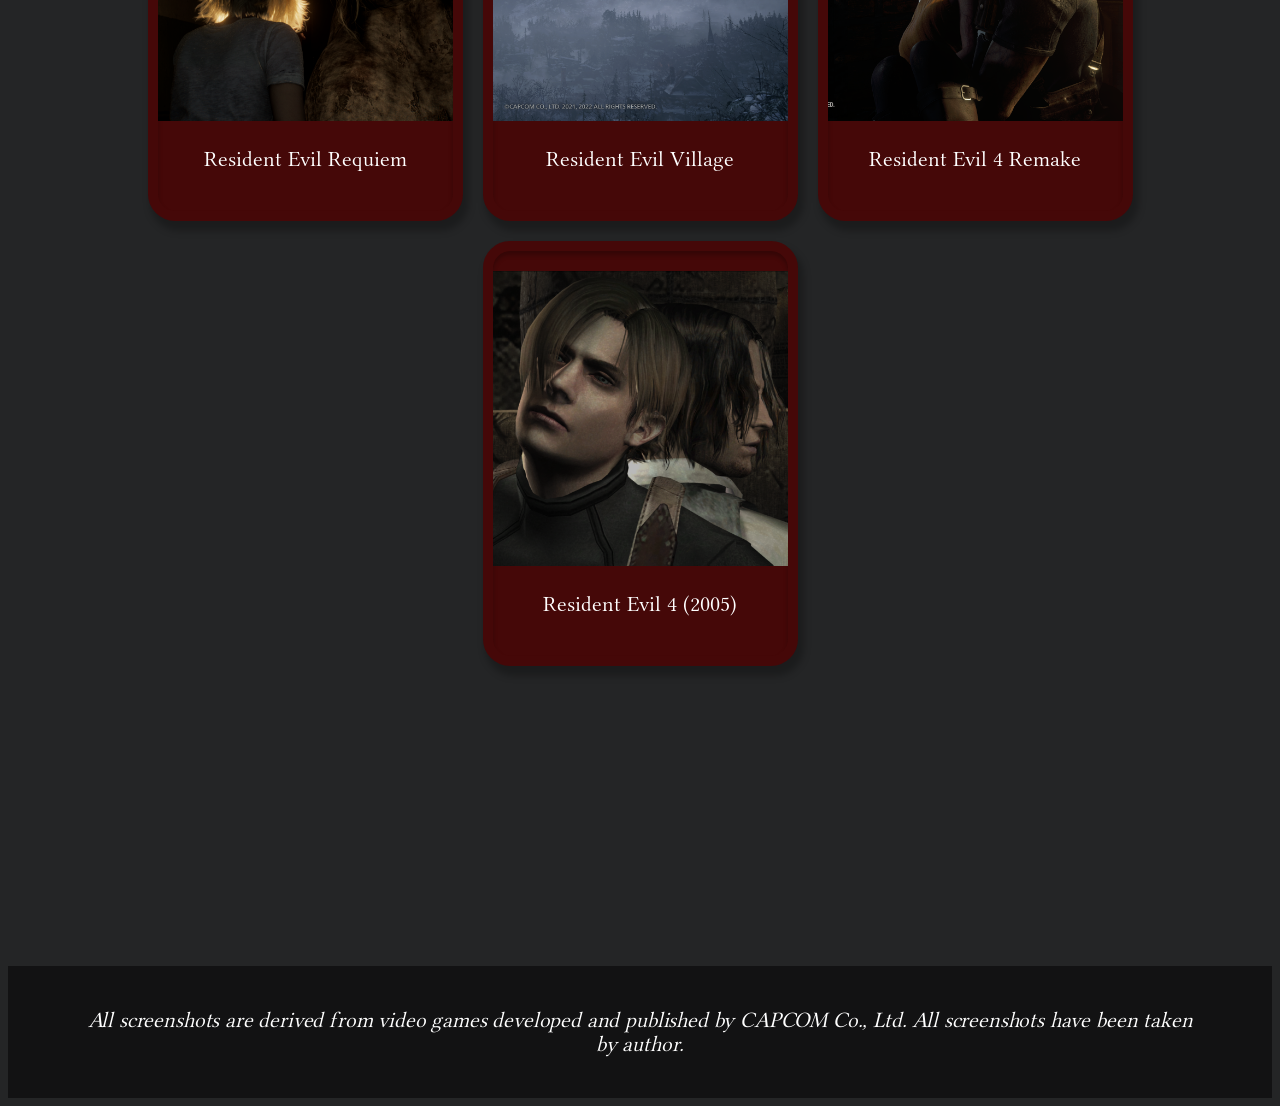
==== commit 282b7b87: "Refactor HTML structure and CSS styles for improved layout and consistency across game selection pag" ====
--- a/index.html
+++ b/index.html
@@ -69,32 +69,39 @@
         <img src="img/D4W Logo-01.png" width="100" height="100" class="logodisplay">
         <h1 class="select">Select your game:</h1>
         <div class='container-img' id='flex'>
-     
                 <a class='box' href="rerequiem.html">
                     <img src="img/Indexkey_rerequiem.png"
                         alt="Grace Ashcroft with her back facing the camera staring at a large mutated bioweapon called The Girl."
                         width="295" />
-                    Resident Evil Requiem
+                   <div class="box-text">
+                        Resident Evil Requiem
+                    </div>
                 </a>
      
            
                 <a class='box' href="revillage.html">
                     <img src="img/Indexkey_revillage.png"
                         alt="Landscape of a snowy mountain range with a castle to the right." width="295" />
-                    Resident Evil Village
+                    <div class="box-text">
+                        Resident Evil Village
+                    </div>
                 </a>
    
            
                 <a class='box' href="re4remake.html">
                     <img src="img/Indexkey_re4r.png"
                         alt="Resident Evil 4 Remake's Leon Kennedy carrying a passed out Ashley Graham." width="295" />
-                    Resident Evil 4 Remake
+                   <div class="box-text">
+                        Resident Evil 4 Remake
+                    </div>
                 </a>
         
                     <a class='box' href="re4original.html">
                     <img src="img/Indexkey_re4og.png" alt="Leon Kennedy with his back pressed against Luis Sera."
                         width="295" />
-                    Resident Evil 4 (2005)
+                    <div class="box-text">
+                        Resident Evil 4 (2005)
+                    </div>
                 </a>
             </div>
         </div>
--- a/style.css
+++ b/style.css
@@ -97,7 +97,7 @@
     font-family: "Libertinus Serif Display", system-ui;
     font-size: 22px;
     flex-wrap: wrap;
-    gap:20px;
+    gap: 20px;
 }
 
 .box {
@@ -110,6 +110,18 @@
     transition: background 0.5s ease;
 }
 
+.box-text {
+    font-family: "Libertinus Serif Display", system-ui;
+    font-size: 22px;
+    padding: 20px 20px 20px 20px;
+    text-align: center;
+    display: flex;
+    flex-direction: column;
+    /* NEW */
+    justify-content: center;
+    vertical-align: top;
+}
+
 .select {
     text-align: center;
     font-family: "Intel One Mono", monospace;
@@ -126,6 +138,7 @@
     margin-right: auto;
     padding: 20px 0px 20px 0px;
 }
+
 /* Index Only END */
 
 .image-welcome {
@@ -133,26 +146,6 @@
     width: 100%;
     display: flex;
     justify-content: center;
-}
-
-/* NOT REAL DELETE */
-.text-welcome {
-    position: absolute;
-    top: 0;
-    left: 0;
-    width: 100%;
-    height: 100%;
-    align-items: left;
-    background-color: rgba(0, 0, 0, 0.4);
-    color: white;
-    padding: 0px 800px 20px 20px;
-    box-sizing: border-box;
-    font-family: "Libertinus Serif Display";
-    font-size: 22px;
-    font-style: normal;
-    font-weight: 400;
-    line-height: 33px;
-    letter-spacing: 1.54px;
 }
 
 /* RE Biotracker Title */
@@ -162,18 +155,24 @@
     left: 0;
     width: 100%;
     height: 100%;
-    display: flex;
+    display: block;
     align-items: left;
     background-color: rgba(0, 0, 0, 0.4);
     color: white;
-    padding: 0px 0px 20px 20px;
     box-sizing: border-box;
     font-family: "Libertinus Serif Display";
     font-size: 22px;
     font-style: normal;
     font-weight: 400;
-    line-height: 33px;
-    letter-spacing: 1.54px;
+}
+
+.achievement-count {
+    display: block;
+    align-items: left;
+    box-sizing: border-box;
+    font-family: "Libertinus Serif Display";
+    font-size: 22px;
+    font-style: normal;
 }
 
 .image-welcome {
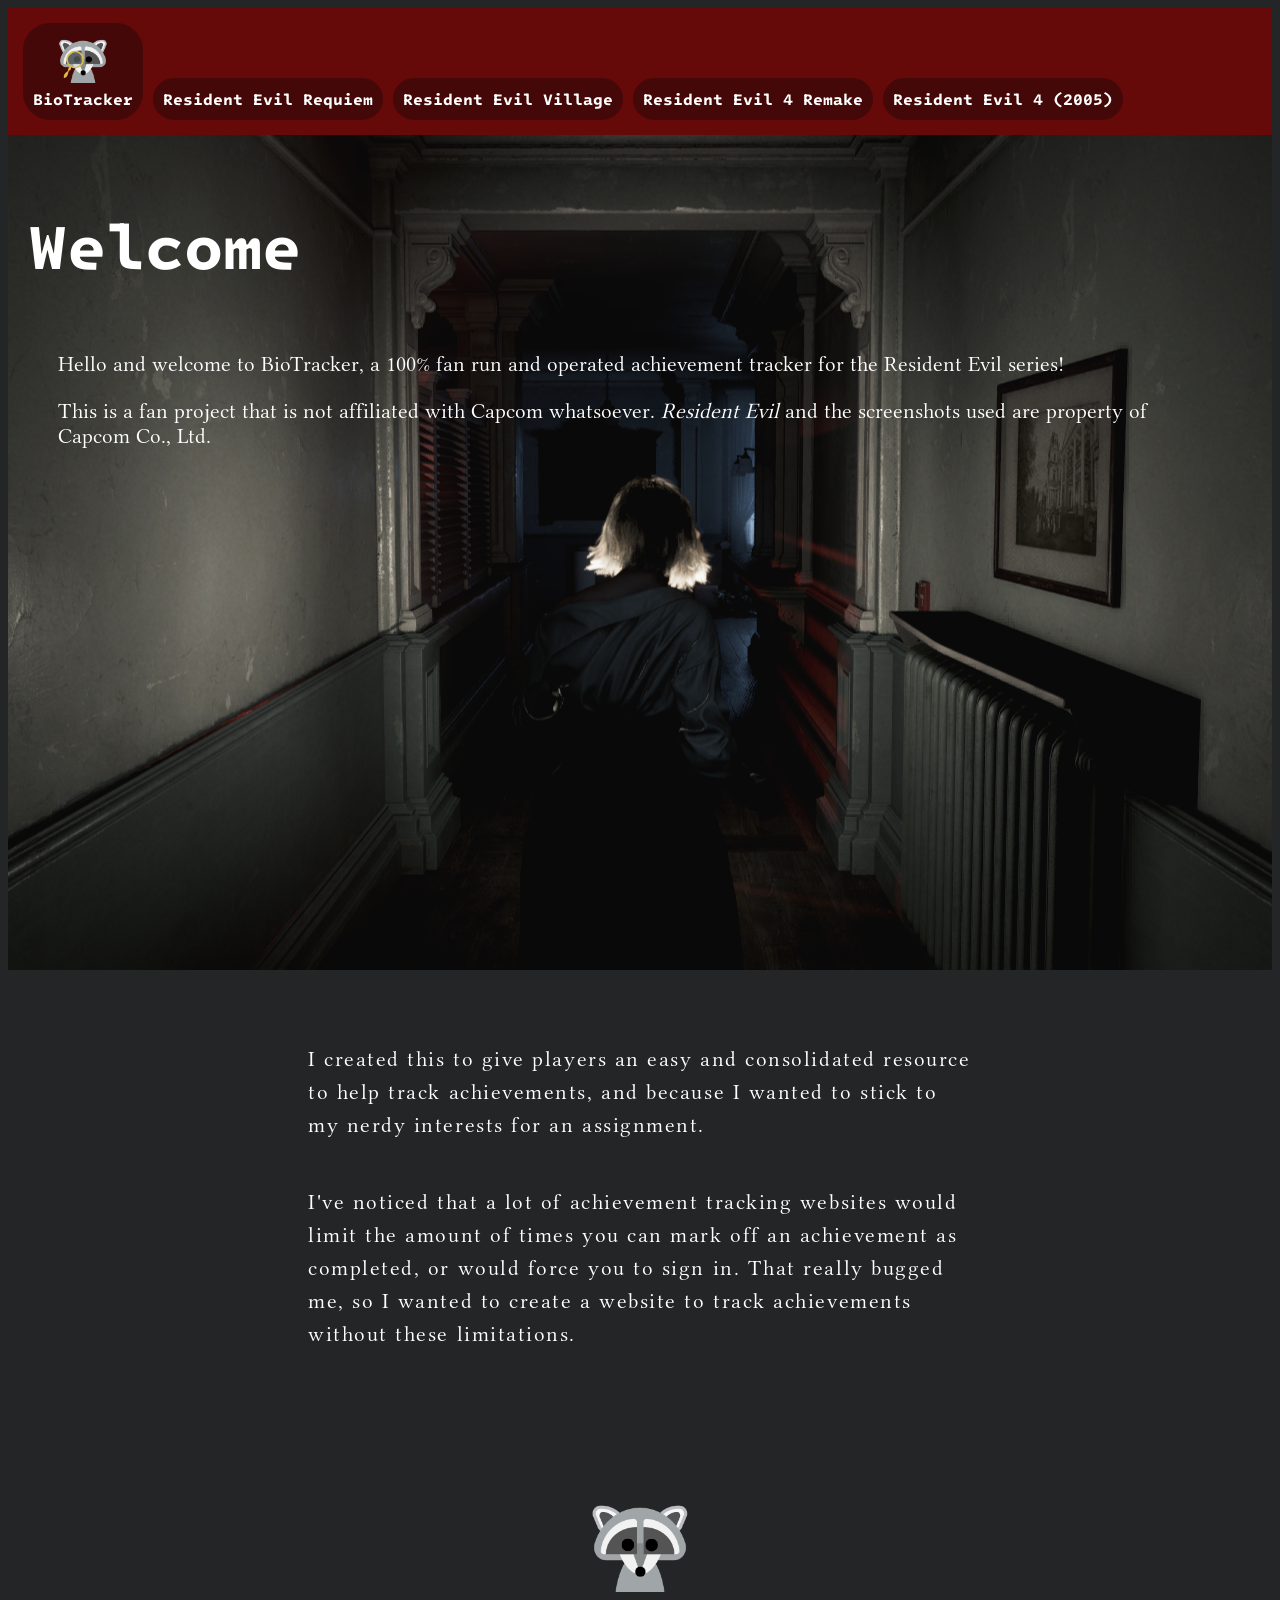
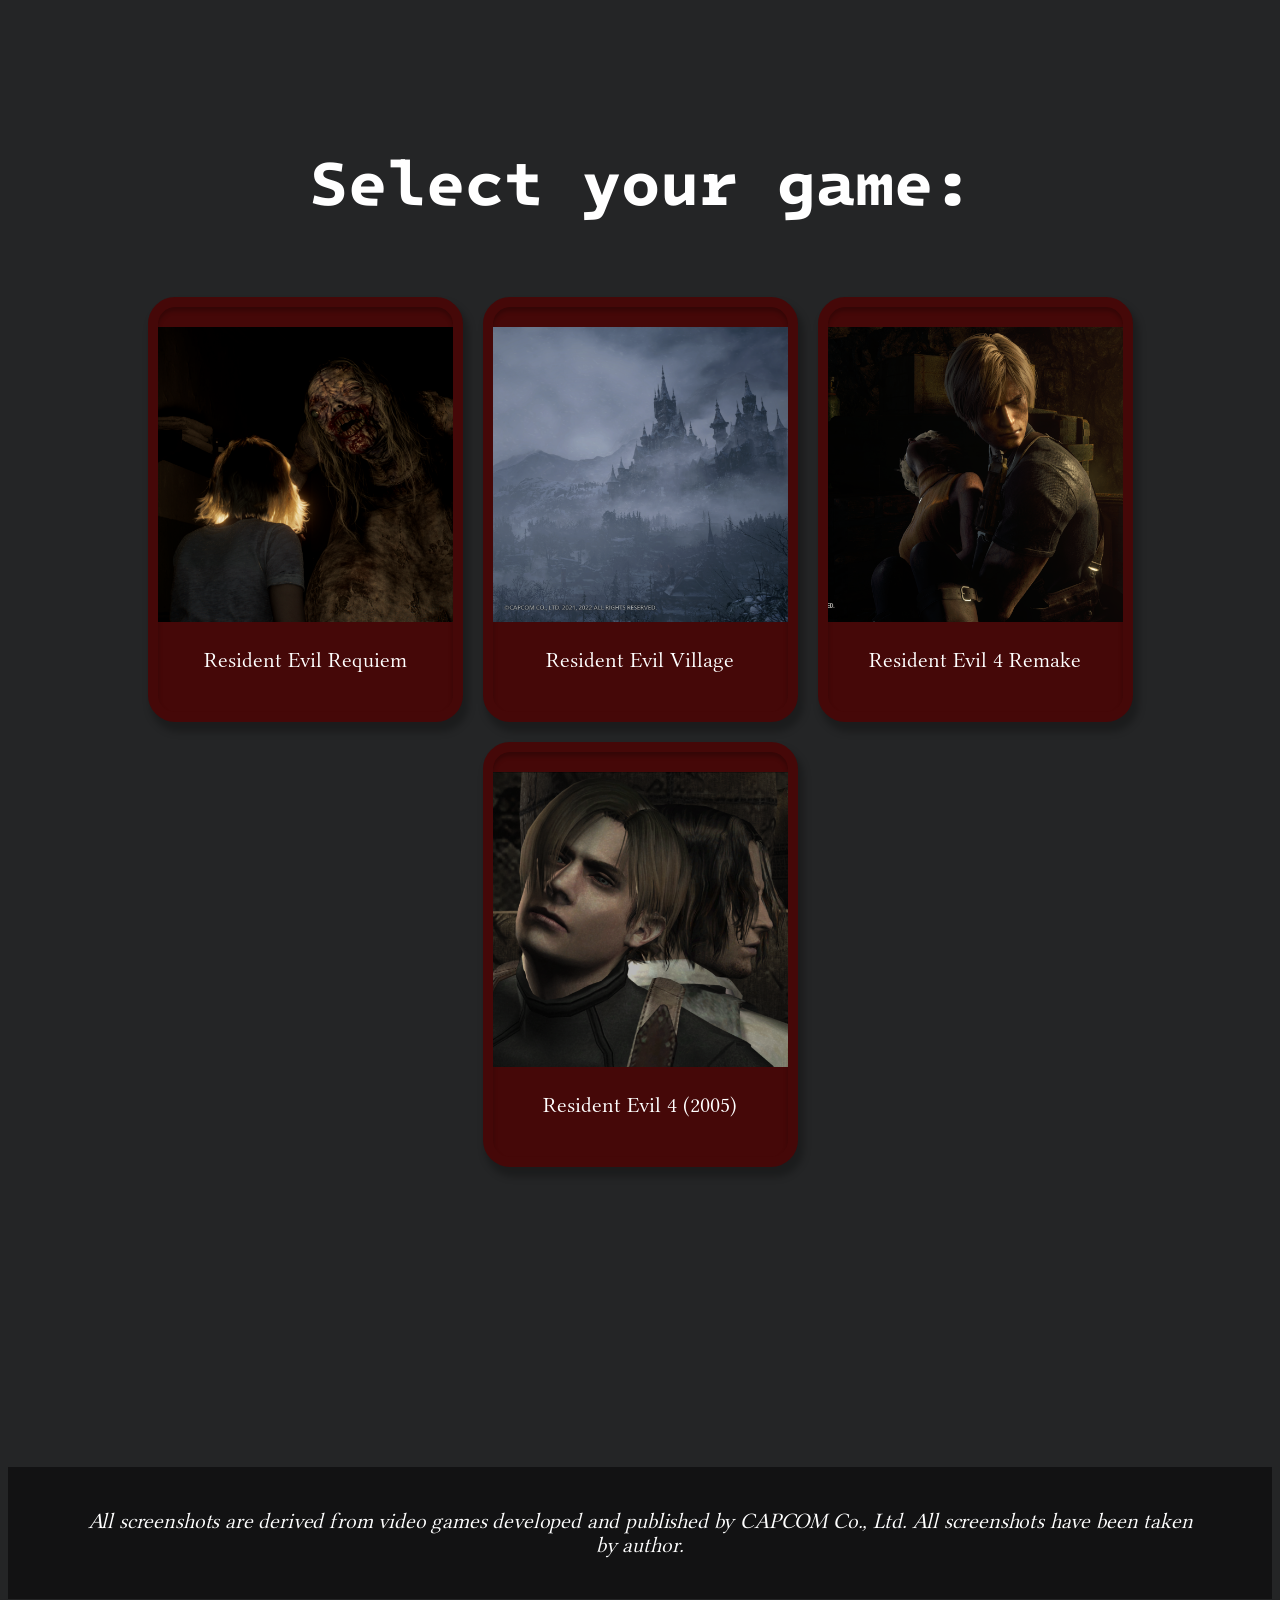
==== commit 36c6d68f: "Refactor welcome sections and improve CSS styles for better layout and responsiveness. CSS code is n" ====
--- a/index.html
+++ b/index.html
@@ -47,8 +47,7 @@
         </nav>
     </header>
     <main>
-
-        <div class="image-welcome">
+        <div class="index-welcome">
                 <h1>Welcome</h1>
                 <div class="welcome">
                     <p>Hello and welcome to BioTracker, a 100% fan run and operated achievement tracker for the Resident
@@ -57,8 +56,9 @@
                     <p>This is a fan project that is not affiliated with Capcom whatsoever. <em>Resident Evil</em> and
                         the screenshots used are property of Capcom Co., Ltd.</p>
           
-            </div>
+                </div>
         </div>
+
         <div class="explanation">
             <p>I created this to give players an easy and consolidated resource to help track achievements, and because
                 I wanted to stick to my nerdy interests for an assignment.</p>
@@ -66,7 +66,7 @@
                 an achievement as completed, or would force you to sign in. That really bugged me, so I wanted to create
                 a website to track achievements without these limitations.</p>
         </div>
-        <img src="img/D4W Logo-01.png" width="100" height="100" class="logodisplay">
+        <img src="img/D4W Logo-01.png" width="100" height="100" class="logodisplay" alt="Biotracker Logo, a bust of a cartoon raccoon.">
         <h1 class="select">Select your game:</h1>
         <div class='container-img' id='flex'>
                 <a class='box' href="rerequiem.html">
--- a/style.css
+++ b/style.css
@@ -110,6 +110,14 @@
     transition: background 0.5s ease;
 }
 
+.photo-box {
+    border-radius: 27px 27px 27px 27px;
+    padding: 20px 0px 20px 0px;
+    display: flex;
+    flex-direction: column;
+    transition: background 0.5s ease;
+}
+
 .box-text {
     font-family: "Libertinus Serif Display", system-ui;
     font-size: 22px;
@@ -117,7 +125,6 @@
     text-align: center;
     display: flex;
     flex-direction: column;
-    /* NEW */
     justify-content: center;
     vertical-align: top;
 }
@@ -139,13 +146,50 @@
     padding: 20px 0px 20px 0px;
 }
 
+.index-welcome {
+    background: url("img/Index_Display.png");
+    width: 100%;
+    background-position: center;
+    background-origin: border-box;
+    background-repeat: no-repeat;
+    padding: 1px 0px 500px 0px;
+}
+
 /* Index Only END */
-
-.image-welcome {
-    background: linear-gradient(0deg, rgba(0, 0, 0, 0.45) 0%, rgba(0, 0, 0, 0.45) 100%), url('img/Index_Display.png') lightgray 50% / cover no-repeat;
-    width: 100%;
-    display: flex;
-    justify-content: center;
+.requiem-welcome {
+    background: url("img/Re9/key_rerequiem.png");
+    width: 100%;
+    background-position: center;
+    background-origin: border-box;
+    background-repeat: no-repeat;
+    padding: 1px 0px 500px 0px;
+}
+
+.village-welcome {
+    background: url("img/Re8/key_revillage.png");
+    width: 100%;
+    background-position: center;
+    background-origin: border-box;
+    background-repeat: no-repeat;
+    padding: 1px 0px 500px 0px;
+}
+
+.fremake-welcome {
+    background: url("img/Re4R/key_re4r.png");
+    width: 100%;
+    background-position: center;
+    background-origin: border-box;
+    background-repeat: no-repeat;
+    padding: 1px 0px 500px 0px;
+}
+
+.foriginal-welcome {
+    background: url("img/Re4OG/key_re4og.png");
+    width: 100%;
+    background-position: center;
+    background-origin: border-box;
+    background-repeat: no-repeat;
+    padding: 1px 0px 500px 0px;
 }
 
 /* RE Biotracker Title */
@@ -175,18 +219,6 @@
     font-style: normal;
 }
 
-.image-welcome {
-    position: relative;
-    display: inline-block;
-    width: 100%;
-}
-
-.image-welcome img {
-    width: 100%;
-    height: auto;
-    display: block;
-}
-
 /* For multiple image examples */
 .container {
     justify-content: space-evenly;
@@ -194,11 +226,11 @@
 }
 
 .photo-example {
-    height: 450px;
-    width: auto;
+    max-width: 600px;
+    width: 100%;
+    height: auto;
     display: block;
-    margin-left: auto;
-    margin-right: auto;
+    margin: auto;
 }
 
 .save-cb-state {
@@ -209,6 +241,7 @@
     font-weight: 600;
     line-height: 33px;
     letter-spacing: 1.54px;
+    display: inline;
 }
 
 .footer {
@@ -271,6 +304,7 @@
     line-height: 24px;
     letter-spacing: 0.96px;
     margin: 0px 200px 40px 200px;
+    display: flex;
 }
 
 strong {
